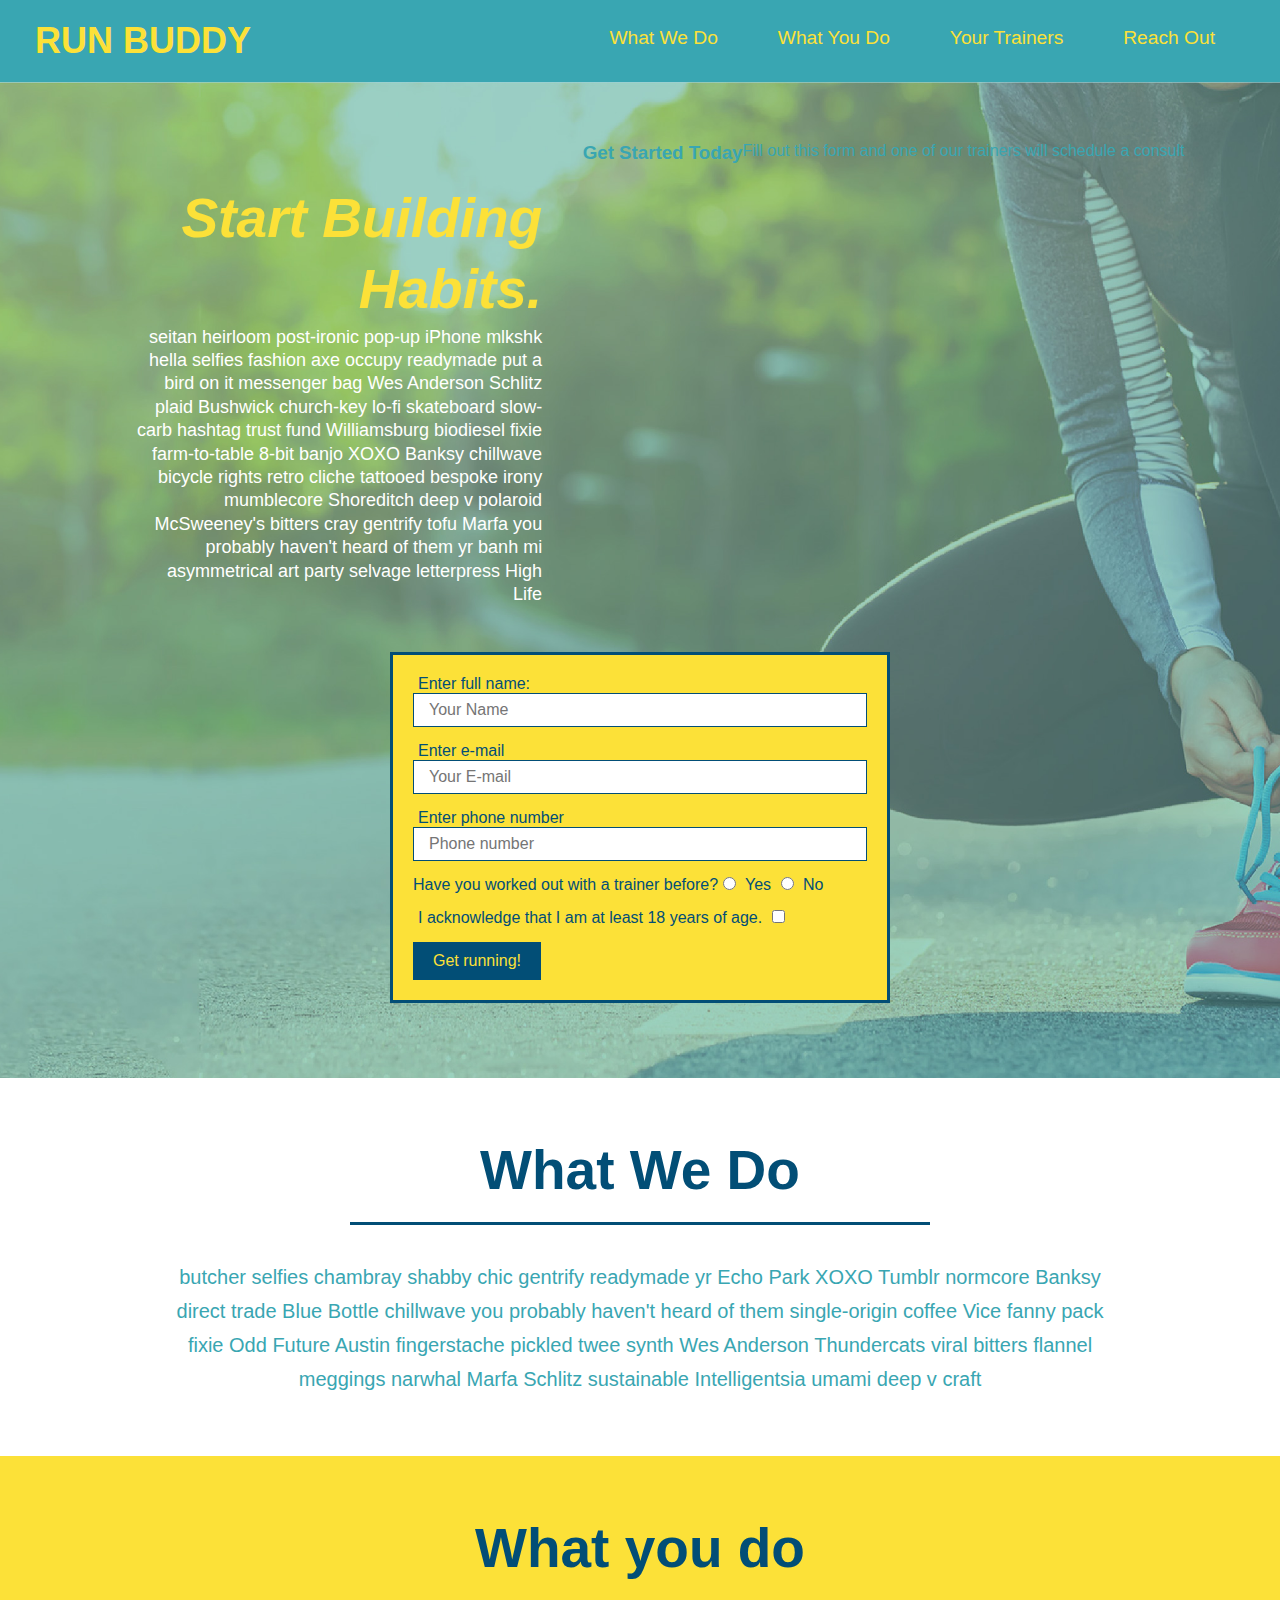
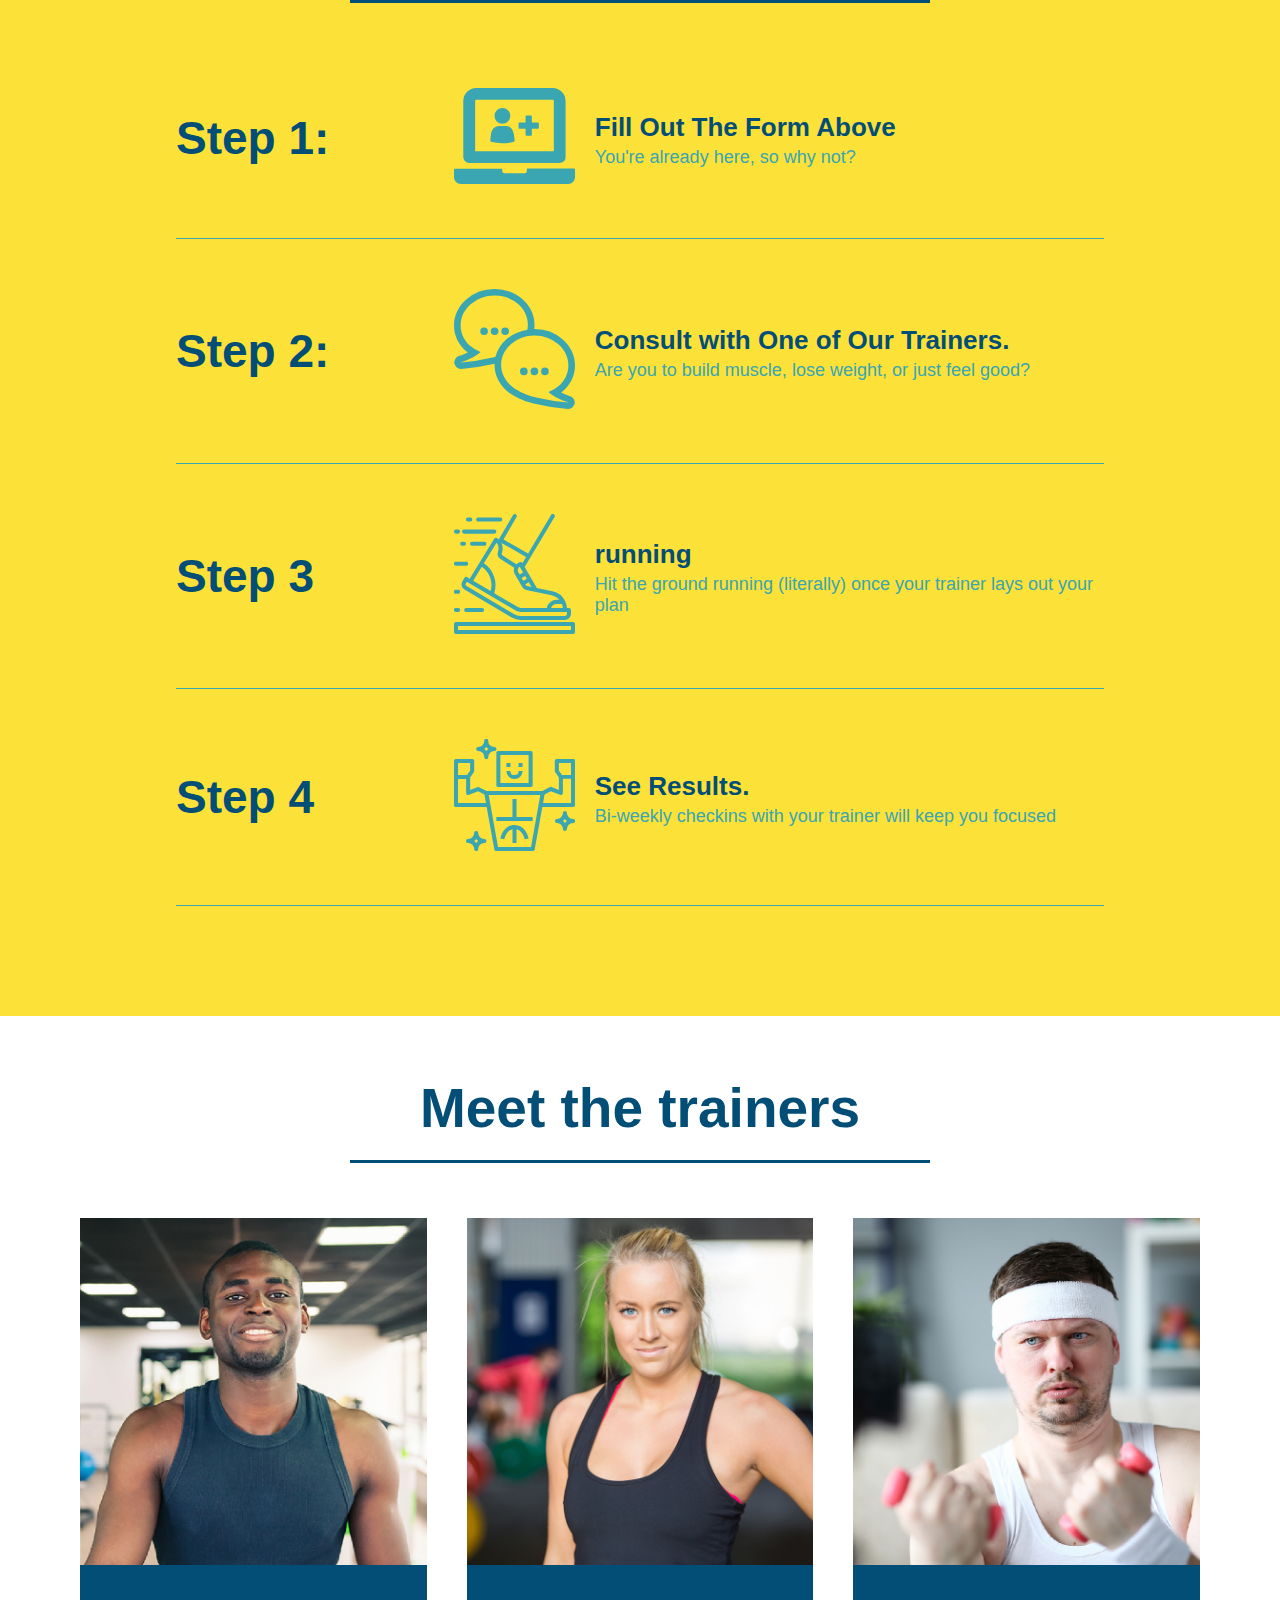
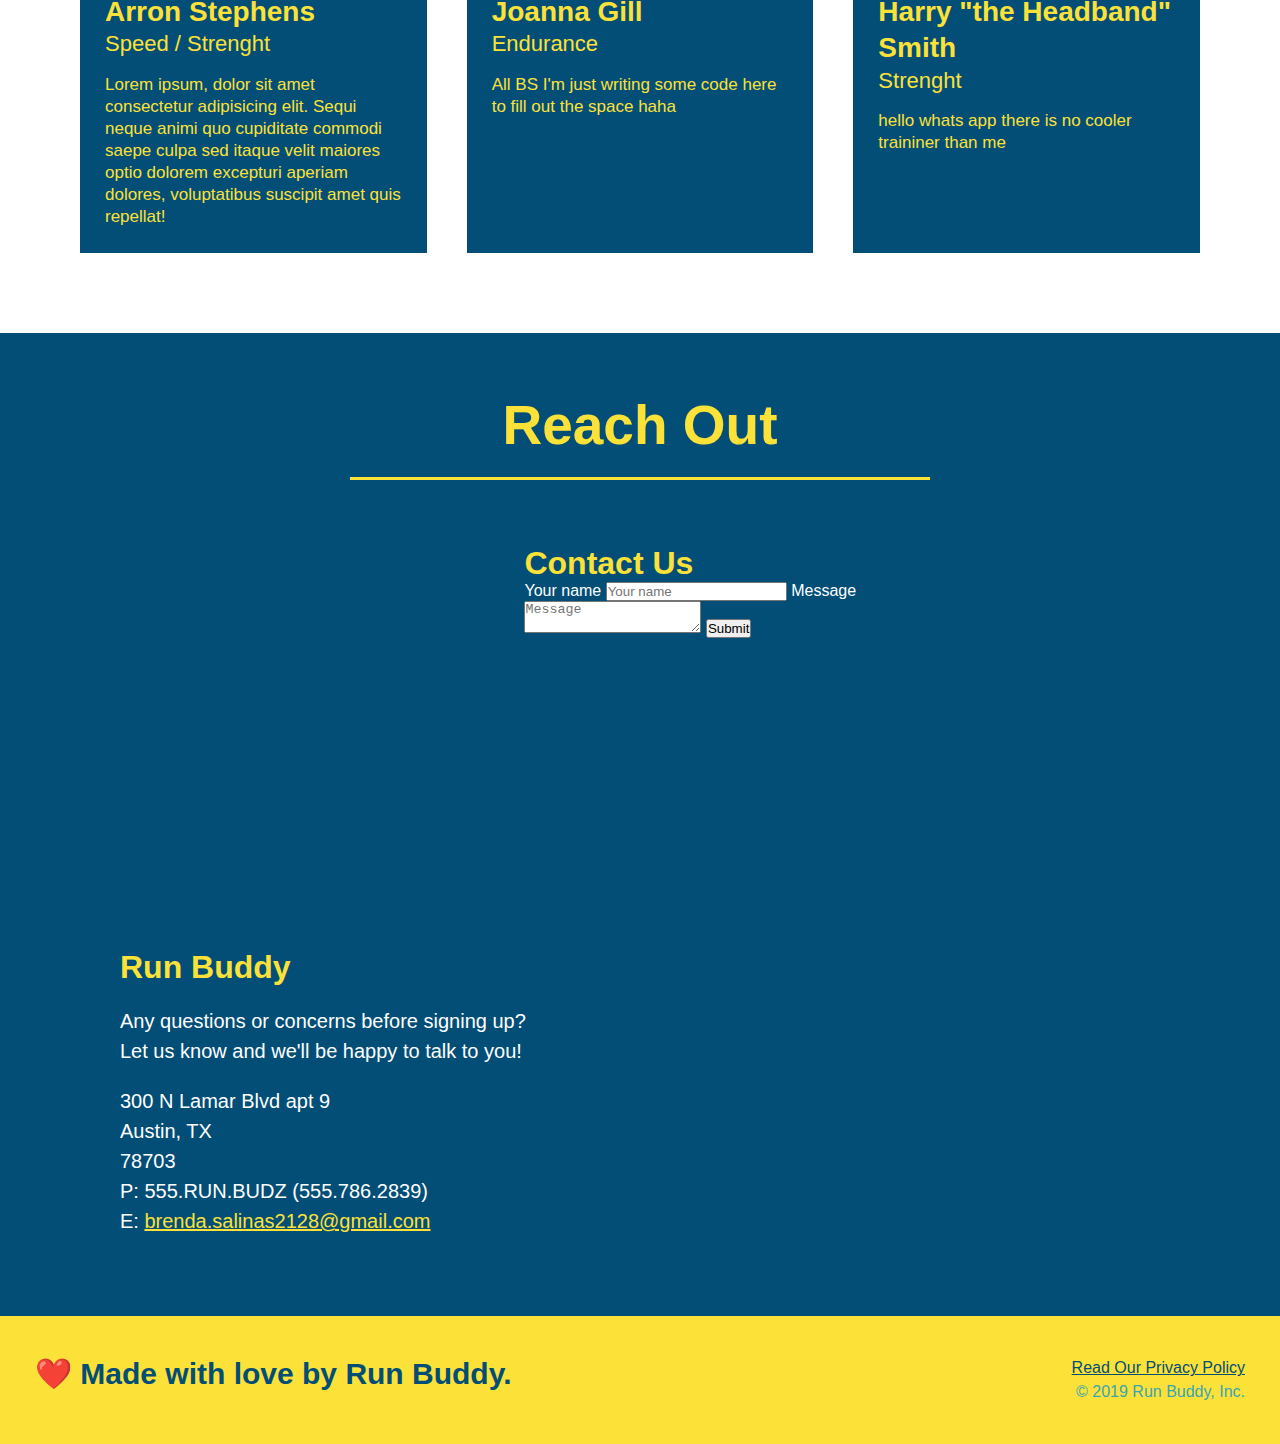
==== index.html @ 58a5522f "add flexbox to the trainers" ====
<!DOCTYPE html>
<html lang="en">

<head>
    <meta charset="UTF-8"/>
    <link rel="stylesheet" href="./assets/css/style.css" />
    <title>RUN BUDDY</title>
</head>
    
<body>
        <!-- navigation -->
    <header>
        <h1>
            <a href ="/">RUN BUDDY</a>
        </h1>
        <nav>
                <!--Unordered list element-->
            <ul>
                    <!--List item element-->
                <li>
                        <!--Anchor element-->
                    <a href="#what-we-do">What We Do</a>
                </li>
                <li>
                    <a href="#what-you-do">What You Do</a>
                </li>
                <li>
                    <a href="#your-trainers">Your Trainers</a>
                </li>
                <li>
                    <a href="#reach-out">Reach Out</a>
                </li>
            </ul>
        </nav>
    </header>

        <!-- hero/jumbotron -->
    <section class="hero">
        <div class = "hero-cta">
            <h2>Start Building Habits.</h2>
            <p>
                seitan heirloom post-ironic pop-up iPhone mlkshk hella selfies fashion axe occupy readymade put a bird on it messenger bag Wes Anderson Schlitz plaid Bushwick church-key lo-fi skateboard slow-carb hashtag trust fund Williamsburg biodiesel fixie farm-to-table 8-bit banjo XOXO Banksy chillwave bicycle rights retro cliche tattooed bespoke irony mumblecore Shoreditch deep v polaroid McSweeney's bitters cray gentrify tofu Marfa you probably haven't heard of them yr banh mi asymmetrical art party selvage letterpress High Life  
            </p>
        </div>
            <h3>Get Started Today</h3>
            <p>Fill out this form and one of our trainers will schedule a consult</p>
              <!-- Add form element-->
            <form>
                <div class="hero-form">
                <label for="Name">Enter full name:</label>
                <input type= "text" placeholder="Your Name" name="name" id="name" class="form-input" />
                <label for="email">Enter e-mail</label>
                <input type="email" placeholder="Your E-mail" name="e-mail" id="e-mail" class="form-input" />
                <label for="Phone">Enter phone number</label>
                <input type="tel" placeholder="Phone number " name="phone" id="phone" class="form-input" />
                <p>
                    Have you worked out with a trainer before?
                    <!--Adding a button or call to action-->
                    <input type="radio" name="trainer-confirm" id="trainer-yes" />
                    <label for="trainer-yes">Yes</label>
                    <input type="radio" name="trainer-confirm" id="trainer-no" />
                    <label for="trainer-no">No</label>
                </p>
                <p>
                <!--Adding a checkbox statement-->
                    <label for="Checkbox">
                        I acknowledge that I am at least 18 years of age. 
                    </label>
                    <input type="checkbox" name="age-confirm" id="checkbox" />
                </p>
                    <!--Adding a button to submit a form-->
                <button type="submit">
                    Get running!
                </button>
            </form>
        </div>
    </section>
            <!--End Hero-->


        <!-- "What we do" section-->
    <section id = "what-we-do" class="intro">
        <!--Wrap every h2 with a class of "section-title" in this div!-->
        <div class= "flex-row">
            <h2 class ="section-title primary-border">What We Do</h2>
        </div>  
        <div class="flex-row">
            <p>
                butcher selfies chambray shabby chic gentrify readymade yr Echo Park XOXO Tumblr normcore Banksy direct trade Blue Bottle chillwave you probably haven't heard of them single-origin coffee Vice fanny pack fixie Odd Future Austin fingerstache pickled twee synth Wes Anderson Thundercats viral bitters flannel meggings narwhal Marfa Schlitz sustainable Intelligentsia umami deep v craft
            </p>
        </div>  
    </section>

        <!--"What you do" section-->
    <section id="what-you-do" class="steps">
        <div class="flex-row">
            <h2 class = "section-title secondary-border">
                What you do 
            </h2>
        </div>
            <!--Insert an image element-->
        <div class="step">
            <h3> Step 1: </h3>
            <div class="step-info">
                <div class = "step-img">
                    <img src="./assets/images/01-04-svgs/step-1.svg" alt="" />
                </div>
                <div class="step-text">
                    <h4> Fill Out The Form Above</h4>
                    <p>You're already here, so why not?</p>
                </div>
            </div>
        </div>

        <div class="step">
            <h3> Step 2:</h3>
            <div class="step-info">
                <div class ="step-img">
                    <img src="assets/images/01-04-svgs/step-2.svg" alt="" />
                </div>
                <div class="step-text">
                    <h4>Consult with One of Our Trainers.</h4>
                    <p>Are you to build muscle, lose weight, or just feel good?</p>
                </div>
            </div>
        </div>

        <div class="step">
            <h3> Step 3 </h3>
            <div class ="step-info">
                <div class="step-img">
                    <img src="assets/images/01-04-svgs/step-3.svg" alt="" />
                </div>
                <div class="step-text">
                    <h4>running</h4>
                    <p>Hit the ground running (literally) once your trainer lays out your plan</p>
                </div>
            </div>
        </div>

        <div class="step">
            <h3> Step 4 </h3>
            <div class="step-info">
                <div class="step-img">
                    <img src="./assets/images/01-04-svgs/step-4.svg" alt=""/>
                </div>
                <div class="step-text">
                    <h4>See Results.</h4>
                    <p>Bi-weekly checkins with your trainer will keep you focused</p>
                </div>
            </div>    
        </div>
    </section>

        <!-- "meet the trainers" section-->
    <section id="your-trainers">
        <div class="flex-row">
            <h2 class="section-title primary-border"
            > Meet the trainers </h2>
        </div>
        <div class="trainers">
            <article class="trainer">
                <img src="./assets/images/01-05-trainers/trainer-1.jpg" alt="Arron Stephens in his workout clothes, ready to pump iron"/>
                <div class="trainer-bio">
                    <h3 class ="trainer-name">Arron Stephens</h3>
                    <h4 class = "trainer-role">Speed / Strenght</h4>
                    <p>
                        Lorem ipsum, dolor sit amet consectetur adipisicing elit. Sequi neque animi quo cupiditate commodi saepe culpa sed
        itaque velit maiores optio dolorem excepturi aperiam dolores, voluptatibus suscipit amet quis repellat!
                    </p>
                </div>
            </article>
            <!-- Add second trainer-->
            <article class="trainer">
                <img src="./assets/images/01-05-trainers/trainer-2.jpg" alt = "cool trainer"/>
                <div class="trainer-bio">
                    <h3 class="trainer-name">Joanna Gill</h3>
                    <h4 class="trainer-role">Endurance</h4>
                    <p>All BS I'm just writing some code here to fill out the space haha </p>
                </div>
            </article>

            <!--third trainer -->
            <article class="trainer">
                <img src="./assets/images/01-05-trainers/trainer-3.jpg" alt="another cool trainer"/>
                <div class="trainer-bio">
                    <h3 class = "trainer-name">Harry "the Headband" Smith</h3>
                    <h4 class= "trainer-role">Strenght</h4>
                    <p>hello whats app there is no cooler traininer than me </p>
                </div>
            </article>
        </div>
        
    </section>

        <!--"reach out" section-->
    <section id="reach-out" class="contact">
        <div class="flex-row">
            <h2 class = "section-title secondary-border">Reach Out</h2>
        </div>
        <div class="contact-info">
            <iframe src="https://www.google.com/maps/embed?pb=!1m18!1m12!1m3!1d3445.857223801899!2d-97.75803468518022!3d30.26964901485418!2m3!1f0!2f0!3f0!3m2!1i1024!2i768!4f13.1!3m3!1m2!1s0x8644b513d76b3991%3A0xb75e9aaf75c48387!2s300%20N%20Lamar%20Blvd%2C%20Austin%2C%20TX%2078703!5e0!3m2!1sen!2sus!4v1636224980130!5m2!1sen!2sus " 
            width="400" 
            height="400" 
            style="border:0;" 
            allowfullscreen="" 
            loading="lazy">
            </iframe>
            <div class ="contact-form">
                <h3>Contact Us</h3>
                <form>
                    <label for="contact-name">Your name</label>
                    <input type = "text" id="contact-name" placeholder="Your name" />

                    <label for="contact-message">Message</label>
                    <textarea id="contact-message" placeholder="Message"></textarea>

                    <button type="submit">Submit</button>
                </form>
            </div>
            <div>
                <h3>Run Buddy</h3>
                <p> Any questions or concerns before signing up?
                    <br/>
                    Let us know and we'll be happy to talk to you!
                </p>
                <address>
                    300 N Lamar Blvd apt 9 <br/>
                    Austin, TX <br/>
                    78703 <br/>
                    P: 555.RUN.BUDZ (555.786.2839)<br/>
                    E: <a href = "brenda.salinas2128@gmail.com">brenda.salinas2128@gmail.com</a>
                </address>
            </div>
        </div>
    </section>

        <!--footer-->
    <footer>
        <h2>❤️ Made with love by Run Buddy. </h2>
        <div>
            <a href="#">Read Our Privacy Policy</a><br />
            &copy; 2019 Run Buddy, Inc.
        </div>
    </footer>

</body>
</html>
---- assets/css/style.css ----
* {
    margin: 0;
    padding: 0;
    box-sizing: border-box;
}
body {
    /* more on this crazy alphanumerical value in a minute*/
    color: #39a6b2;
    font-family: Helvetica, Arial, sans-serif;
}

/*apply styles to <header>  */

header {
    padding: 20px 35px;
    background-color: #39a6b2;
    display: flex;
    justify-content: space-between;
    flex-wrap: wrap;
} 

/* we are going to modify headers <h1> and <a> */

header h1 {
    font-weight: bold;
    font-size: 36px;
    color: #fce138;
    margin: 0;
}

header a {
    text-decoration: none;
    color:#fce138;
}

/* styling the nav elements */
header nav {
    margin: 7px 0;
}

header nav ul {
    display: flex;
    flex-wrap: wrap;
    justify-content: space-between;
    align-items: center;
    list-style: none;
}

header nav ul li a {
    margin: 0 30px;
    font-weight: lighter;
    font-size: 1.5vw;
}
/* style the footer */
footer {
    background: #fce138;
    width: 100%;
    padding: 40px 35px;
    display: flex;
    justify-content: space-between;
    flex-wrap: wrap;
}

footer h2 {
    color: #024e76;
    font-size: 30px;
    margin: 0;
}

footer div {
    line-height: 1.5;
    text-align: right;
}

footer a{
    color: #024e76;
}

section{
    padding: 60px;
}

/* Hero Style Start */

.hero{
    background-image: url("../images/hero-bg.jpg");
    background-size: cover;
    background-position: center;
    display: flex;
    justify-content: center;
    flex-wrap: wrap;

}
.hero-form {
    background-color: #fce138;
    padding: 20px;
    color: #024e76;
    width: 40%;
    margin: 3.5%;
}

.hero-form{
    border-style: solid;
    border-width: 3px;
    border-color:#024e76;
}

.hero-form {
    border: 3px solid #024e76;
    background-color: #fce138;
    padding: 20px;
    width: 500px;
    color:#024e76;
}

.hero-form {
    margin: 5px 0 15px 0;
}

.hero-form h3 {
    font-size: 24px;
    margin: 0;
}

.hero-form p{
    margin: 5px 0 15px 0;
}

.form-input {
    border: 1px solid #024e76;
    display: block;
    padding: 7px 15px;
    font-size: 16px;
    color: #024e76;
    width: 100%;
    margin-bottom: 15px;

}

.hero-form label{
    margin: 0 5px;
}

.hero-form button {
    color: #fce138;
    background-color: #024e76;
    border: none;
    padding: 10px 20px;
    font-size: 16px;
}
/* Hero Style End */

/*Next section to work with*/



.intro h2 {
    /* Add this alongside your other declarations */ 
    display: inline-block;

}

.intro p {
    line-height: 1.7;
    color: #39a6b2;
    width: 80%;
    font-size: 20px;
}

.intro p {
    /* we need to fix the paragraph not being centered  NOTE: only works on horizontal centering */
    margin: 0 auto;
    text-align: center;
}


.steps {
    background: #fce138;
}

.section-title{
    font-size: 55px;
    color: #024e76;
    margin-bottom: 35px;
    border-bottom: 3px solid;
    border-color: #39a6b2;
}

.primary-border {
    border-color: #fce138;
}

.secondary-border {
    border-color: #39a6b2;
}



.step h3 {
    color: #024e76;
    font-size: 46px;
    flex: 1 30%;
}

.step-info {
    flex: 2 70%;
    display: flex;
    flex-wrap: wrap;
    align-items: center;
}
.step-text p{
    color: #39a6b2;
    font-size: 18px;
}

.step-text h4 {
    font-size: 26px;
    line-height: 1.5;
    color: #024e76;
}

.step-img {
    flex: 1 12%;
    margin-right: 20px;
}

.step-text {
    flex: 12;
}

.step-img img {
    max-width: 100%;
}

/* we are going to flex */

.step {
    margin: 50px auto;
    padding-bottom: 50px;
    width: 80%;
    border-bottom: 1px solid #39a6b2;
    display:flex;
    flex-wrap: wrap;
    align-items: center;
    justify-content: space-between;
}


/*We are now going to work with trainers section */

.trainer {
    margin: 20px;
    background: #024e76;
    color: #fce138;
    flex: 1;
}

.trainer img {
    width: 100%;

}

.trainer-bio {
    padding: 25px;
    line-height: 1.3;
}

.text-left {
    text-align: left;
}

.text-right {
    text-align: right;
}

.trainer-bio h3{
    font-size: 28px;
}

.trainer-bio h4 {
    font-weight: lighter;
    font-size: 22px;
    margin-bottom: 15px;
}

.trainer-bio p {
    font-size: 17px;
}

.trainers {
    width: 100%;
    margin: 0 auto;
    display: flex;
    flex-wrap: wrap;
    justify-content: space-around;
}
.section-title {
    font-size: 55px;
    border-bottom: 3px solid;
    color:#024e76;
    padding-bottom:20px;
    text-align: center;
    margin: 0 auto 35px auto;
    width: 50%;

}

/* Reach out line starts */

.contact {
    background: #024e76;
}

.contact h2 {
    color:#fce138;

}

.contact-info iframe {
    width:400px;
    height: 400px;

}

.contact-info div {
    width: 410px;
    display:inline-block;
    vertical-align: top;
    text-align:left;
    margin: 30px 0 0 60px;
    color: white;
}

.contact-info h3 {
    color: #fce138;
    font-size: 32px;
}

.contact-info p, .contact-info address {
    margin: 20px 0;
    line-height: 1.5;
    font-size: 20px;
    font-style: normal;

}

.contact-info a {
    color: #fce138;
}

/*Reach out lines end */

/*styling flex */

.hero-cta {
    width: 35%;
    text-align: right;
    margin: 3.5%;
    color: #fff;
    font-size: 18px;
    line-height: 1.3;
}

.hero-cta h2 {
    font-style: italic;
    font-size: 55px;
    color:#fce138;
}

.flex-row{
    display: flex;
}
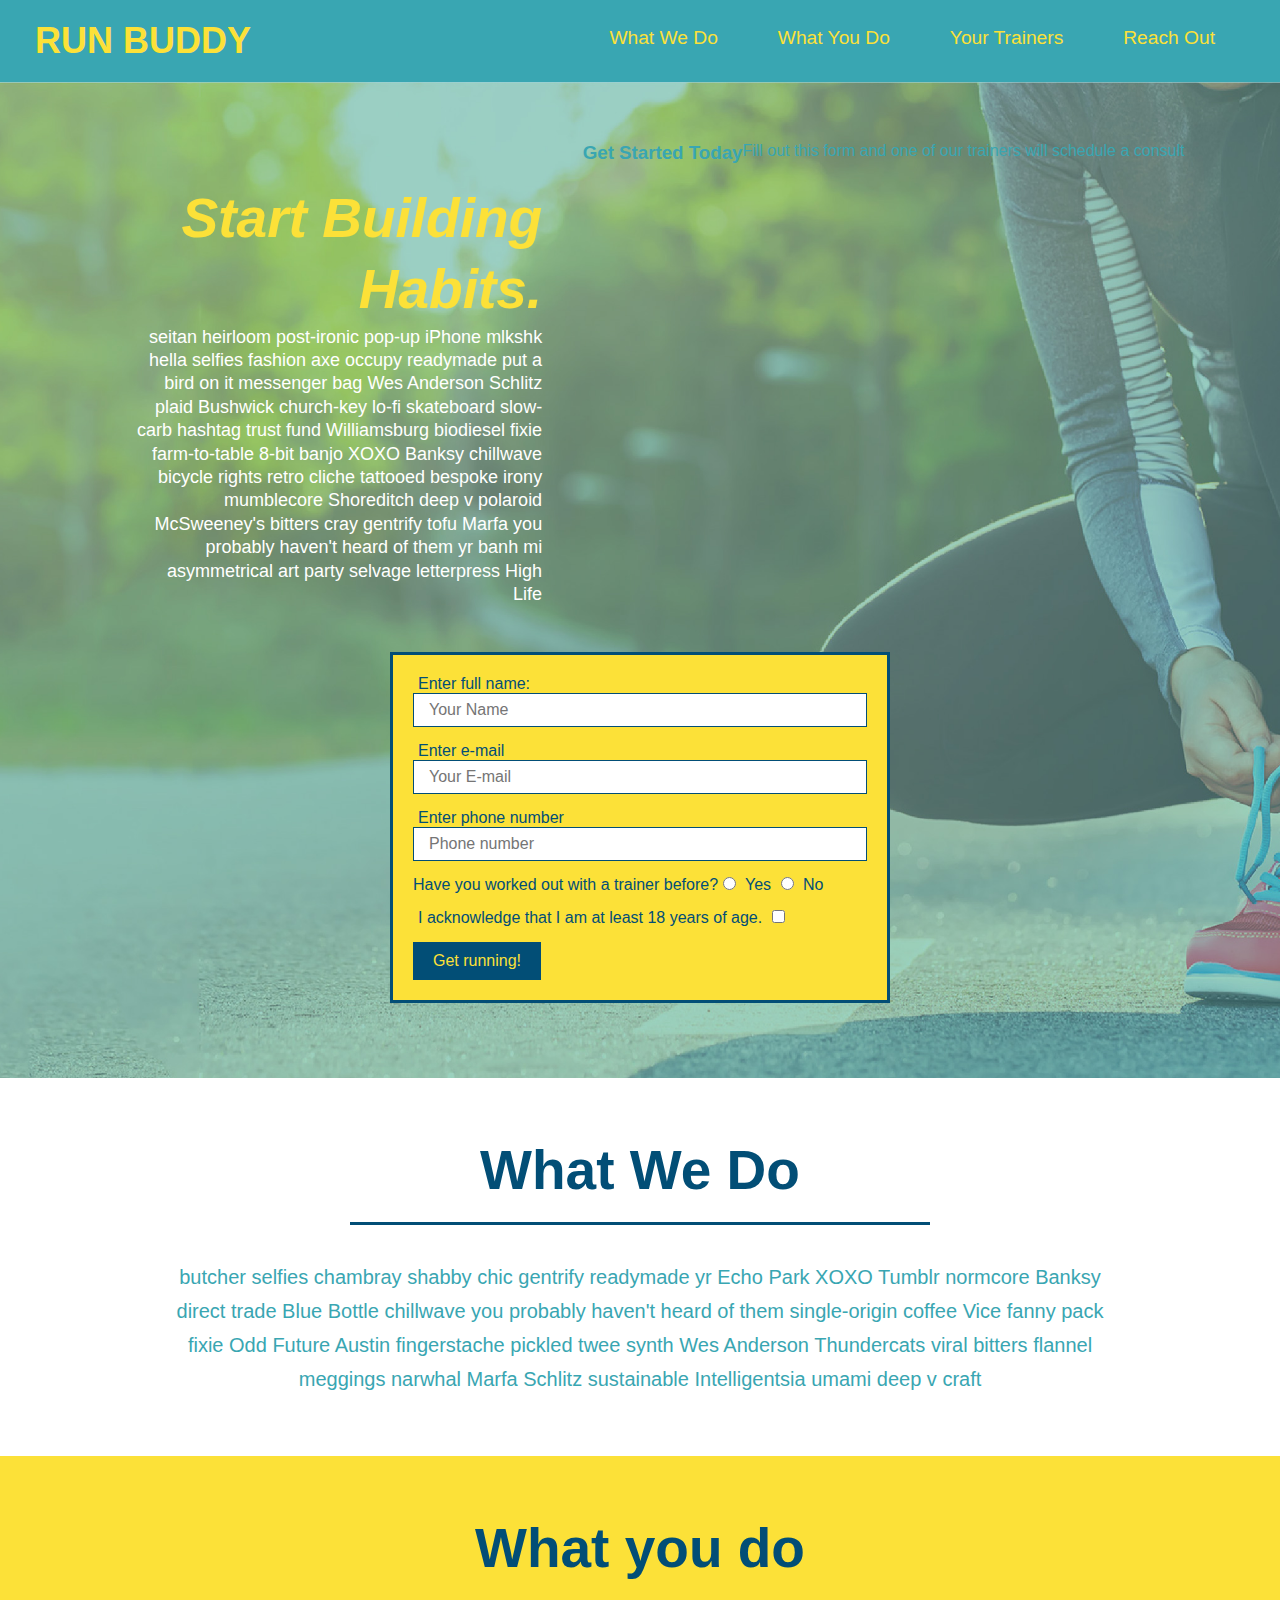
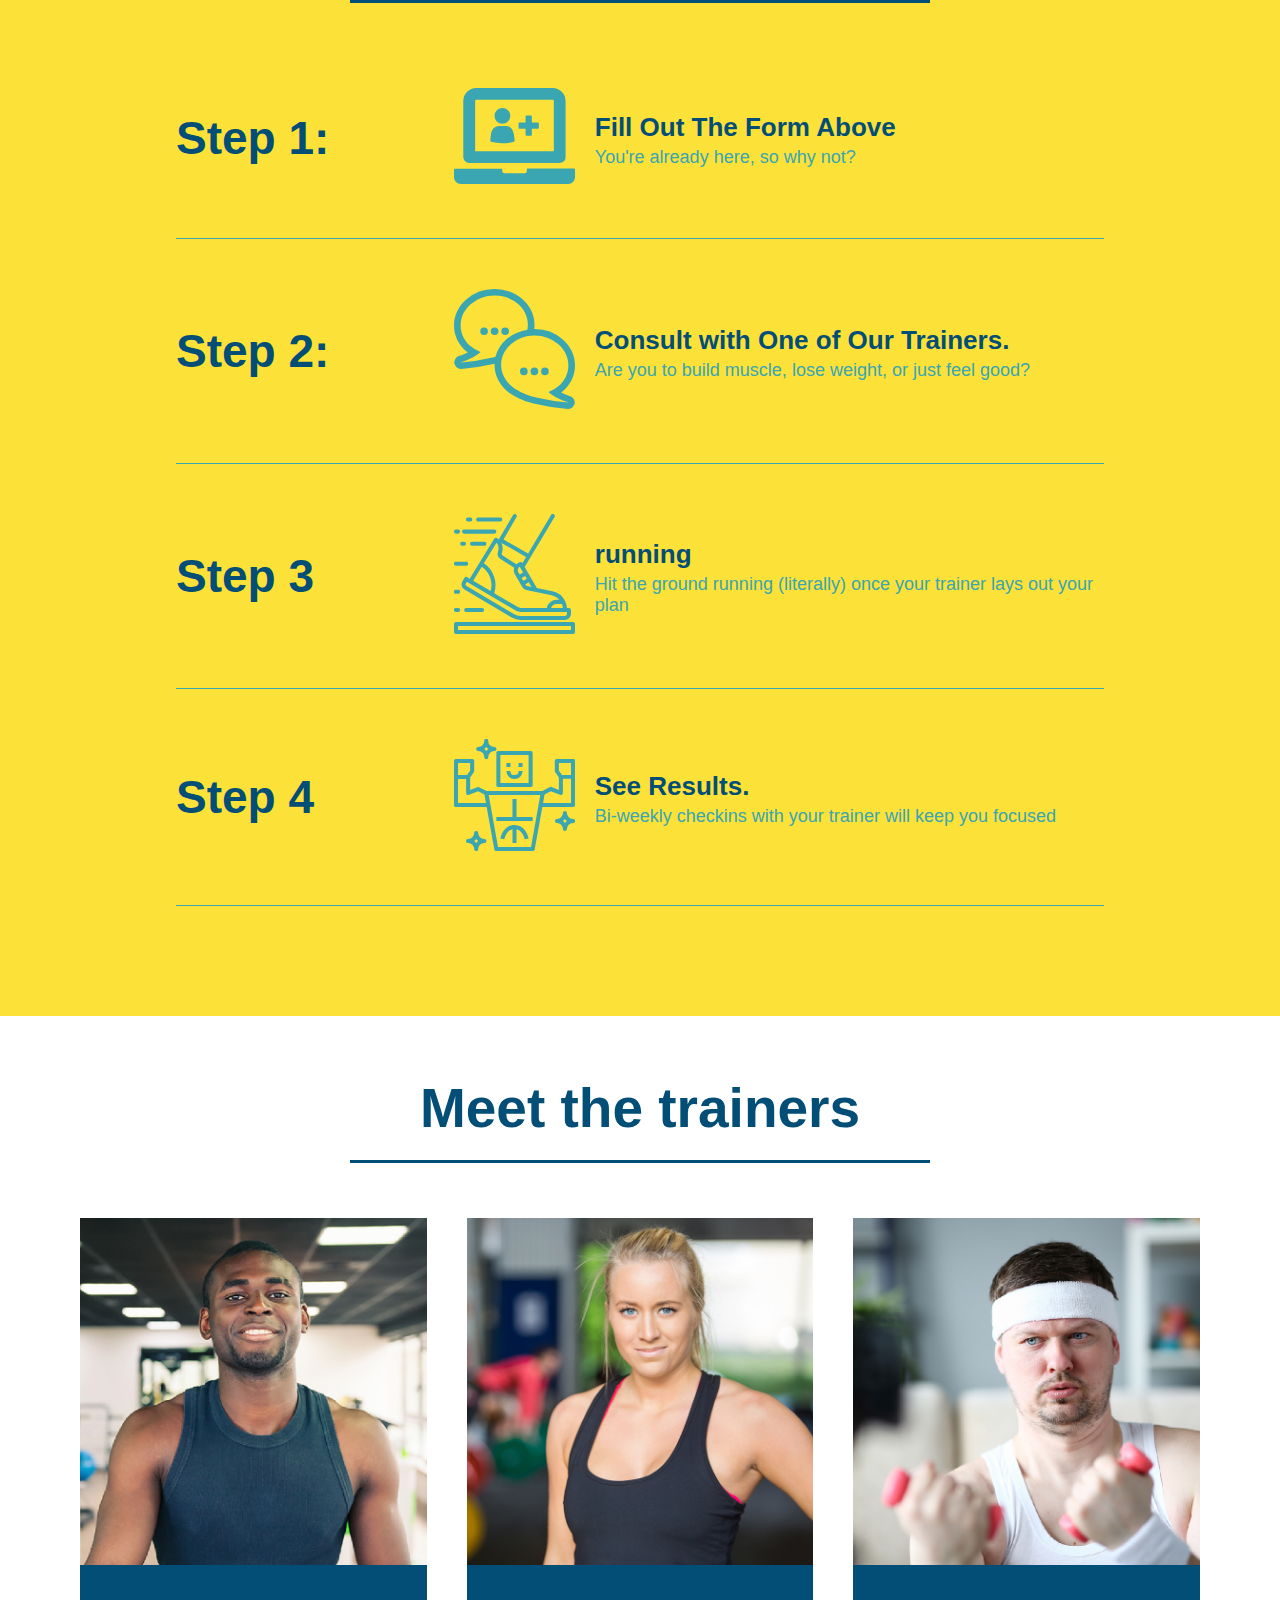
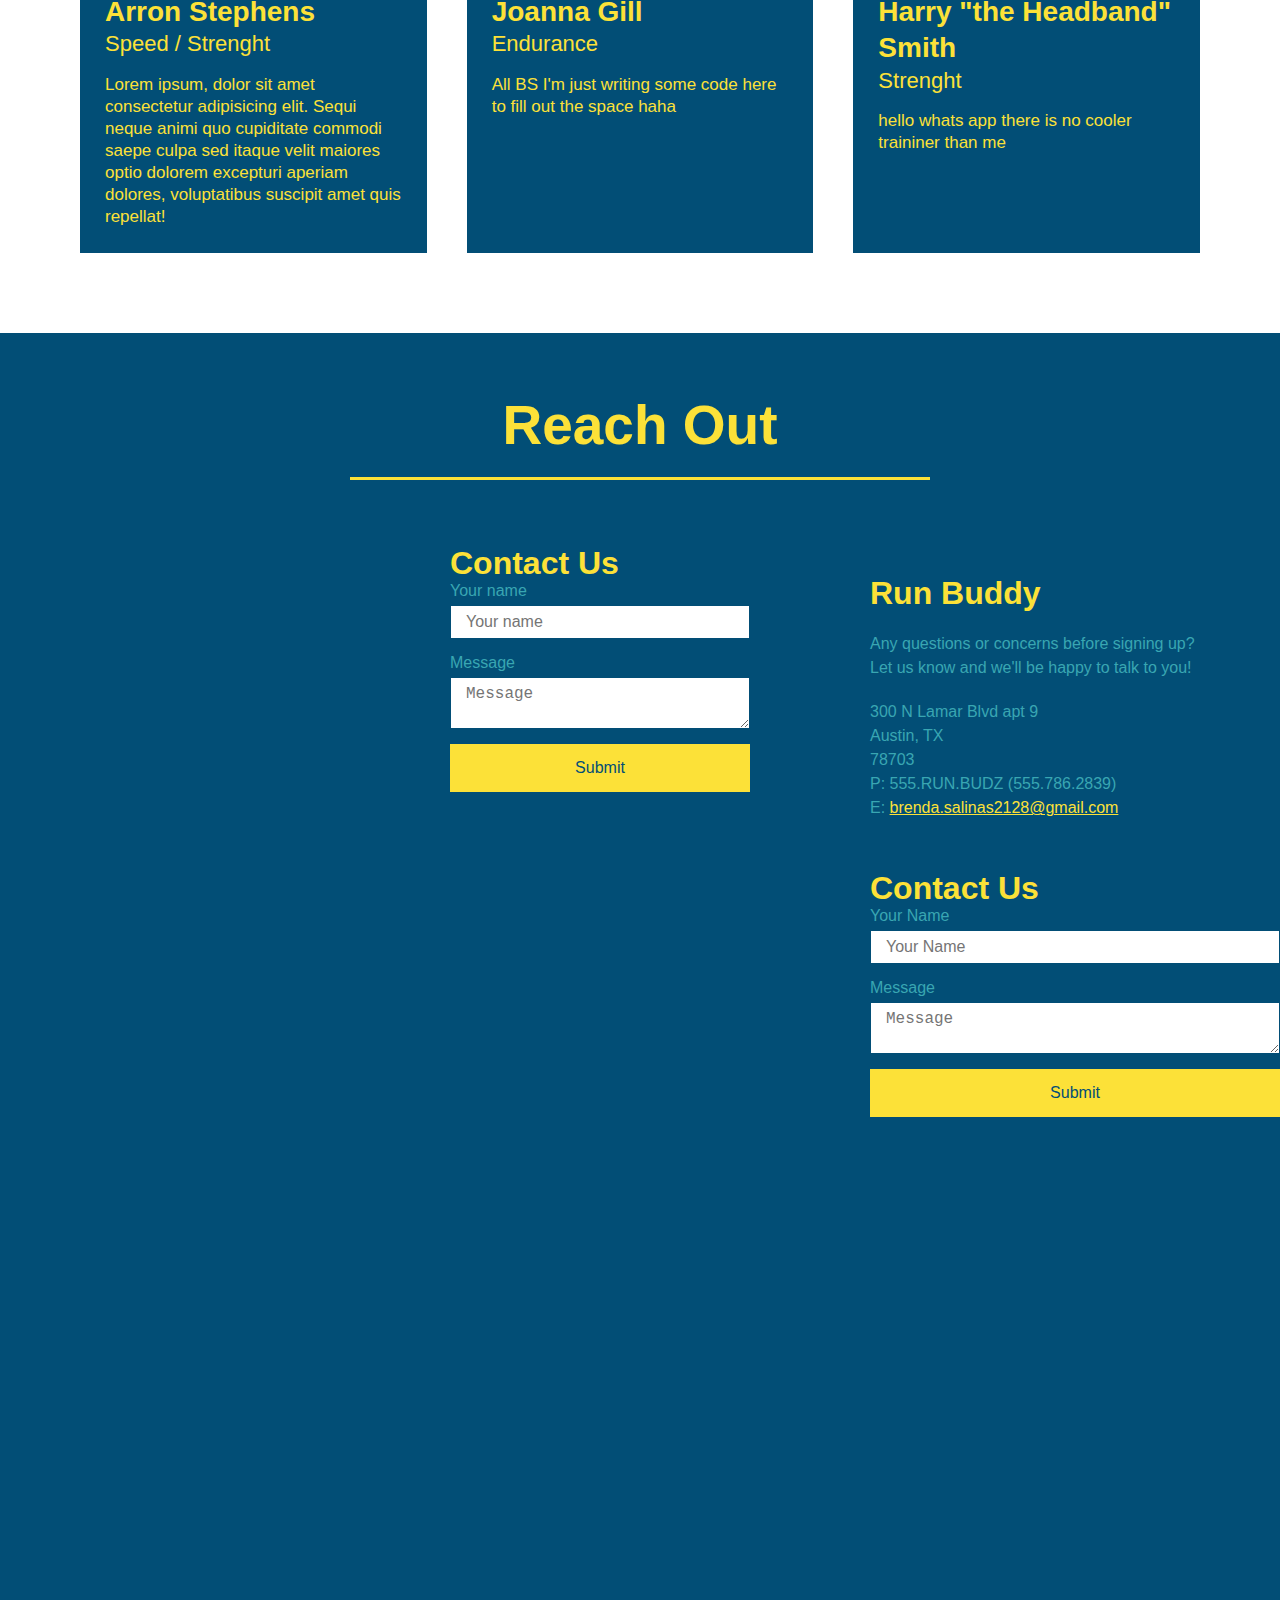
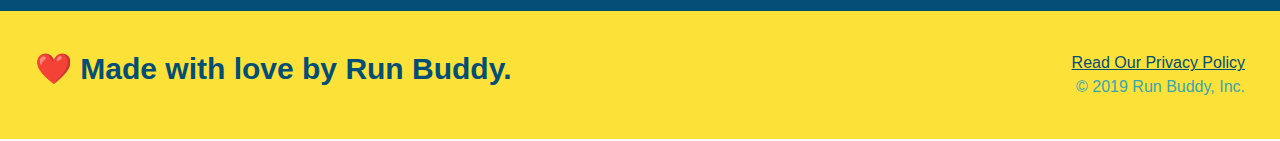
==== commit 22d08abd: "last step" ====
--- a/index.html
+++ b/index.html
@@ -218,19 +218,37 @@
                     <button type="submit">Submit</button>
                 </form>
             </div>
-            <div>
-                <h3>Run Buddy</h3>
-                <p> Any questions or concerns before signing up?
-                    <br/>
-                    Let us know and we'll be happy to talk to you!
-                </p>
-                <address>
-                    300 N Lamar Blvd apt 9 <br/>
-                    Austin, TX <br/>
-                    78703 <br/>
-                    P: 555.RUN.BUDZ (555.786.2839)<br/>
-                    E: <a href = "brenda.salinas2128@gmail.com">brenda.salinas2128@gmail.com</a>
-                </address>
+            <div class = "contact-info">
+                <div>
+                    <h3>Run Buddy</h3>
+                    <p> Any questions or concerns before signing up?
+                        <br/>
+                        Let us know and we'll be happy to talk to you!
+                    </p>
+                    <address>
+                        300 N Lamar Blvd apt 9 <br/>
+                        Austin, TX <br/>
+                        78703 <br/>
+                        P: 555.RUN.BUDZ (555.786.2839)<br/>
+                        E: <a href = "brenda.salinas2128@gmail.com">brenda.salinas2128@gmail.com</a>
+                    </address>
+                </div>
+                <div class = "contact-form">
+                    <h3>Contact Us</h3>
+                    <form>
+                        <label for="contact-name">Your Name</label>
+                        <input type="text" id="contact-name" placeholder="Your Name"/>
+
+                        <label for="contact-message">Message</label>
+                        <textarea id="contact-message" placeholder="Message"></textarea>
+
+                        <button type="submit">Submit</button>
+
+                    </form>
+                </div>
+
+                <iframe src="https://www.google.com/maps/embed?pb=!1m14!1m12!1m3!1d12182.30520634488!2d-74.0652613!3d40.2407219!2m3!1f0!2f0!3f0!3m2!1i1024!2i768!4f13.1!5e0!3m2!1sen!2sus!4v1561060983193!5m2!1sen!2sus"
+                frameborder="0" style="border:0" allowfullscreen></iframe>
             </div>
         </div>
     </section>
--- a/assets/css/style.css
+++ b/assets/css/style.css
@@ -317,9 +317,19 @@
 }
 
 .contact-info iframe {
-    width:400px;
     height: 400px;
 
+}
+
+.contact-info {
+    display: flex;
+    justify-content: space-between;
+    flex-wrap: wrap;
+}
+
+.contact-info > * {
+    flex: 1;
+    margin: 15px;
 }
 
 .contact-info div {
@@ -328,7 +338,6 @@
     vertical-align: top;
     text-align:left;
     margin: 30px 0 0 60px;
-    color: white;
 }
 
 .contact-info h3 {
@@ -339,9 +348,36 @@
 .contact-info p, .contact-info address {
     margin: 20px 0;
     line-height: 1.5;
-    font-size: 20px;
+    font-size: 16px;
     font-style: normal;
 
+}
+
+.contact-form input, .contact-form textarea {
+    border: 1px solid #024e76;
+    display: block;
+    padding: 7px 15px;
+    font-size: 16px;
+    color: #024e76;
+    width: 100%;
+    margin-bottom: 15px;
+    margin-top: 5px;
+}
+
+.contact-form button {
+    width: 100%;
+
+    border: none;
+
+    background: #fce138;
+
+    color: #024e76;
+
+    text-align: center;
+
+    padding: 15px 0;
+
+    font-size: 16px;
 }
 
 .contact-info a {
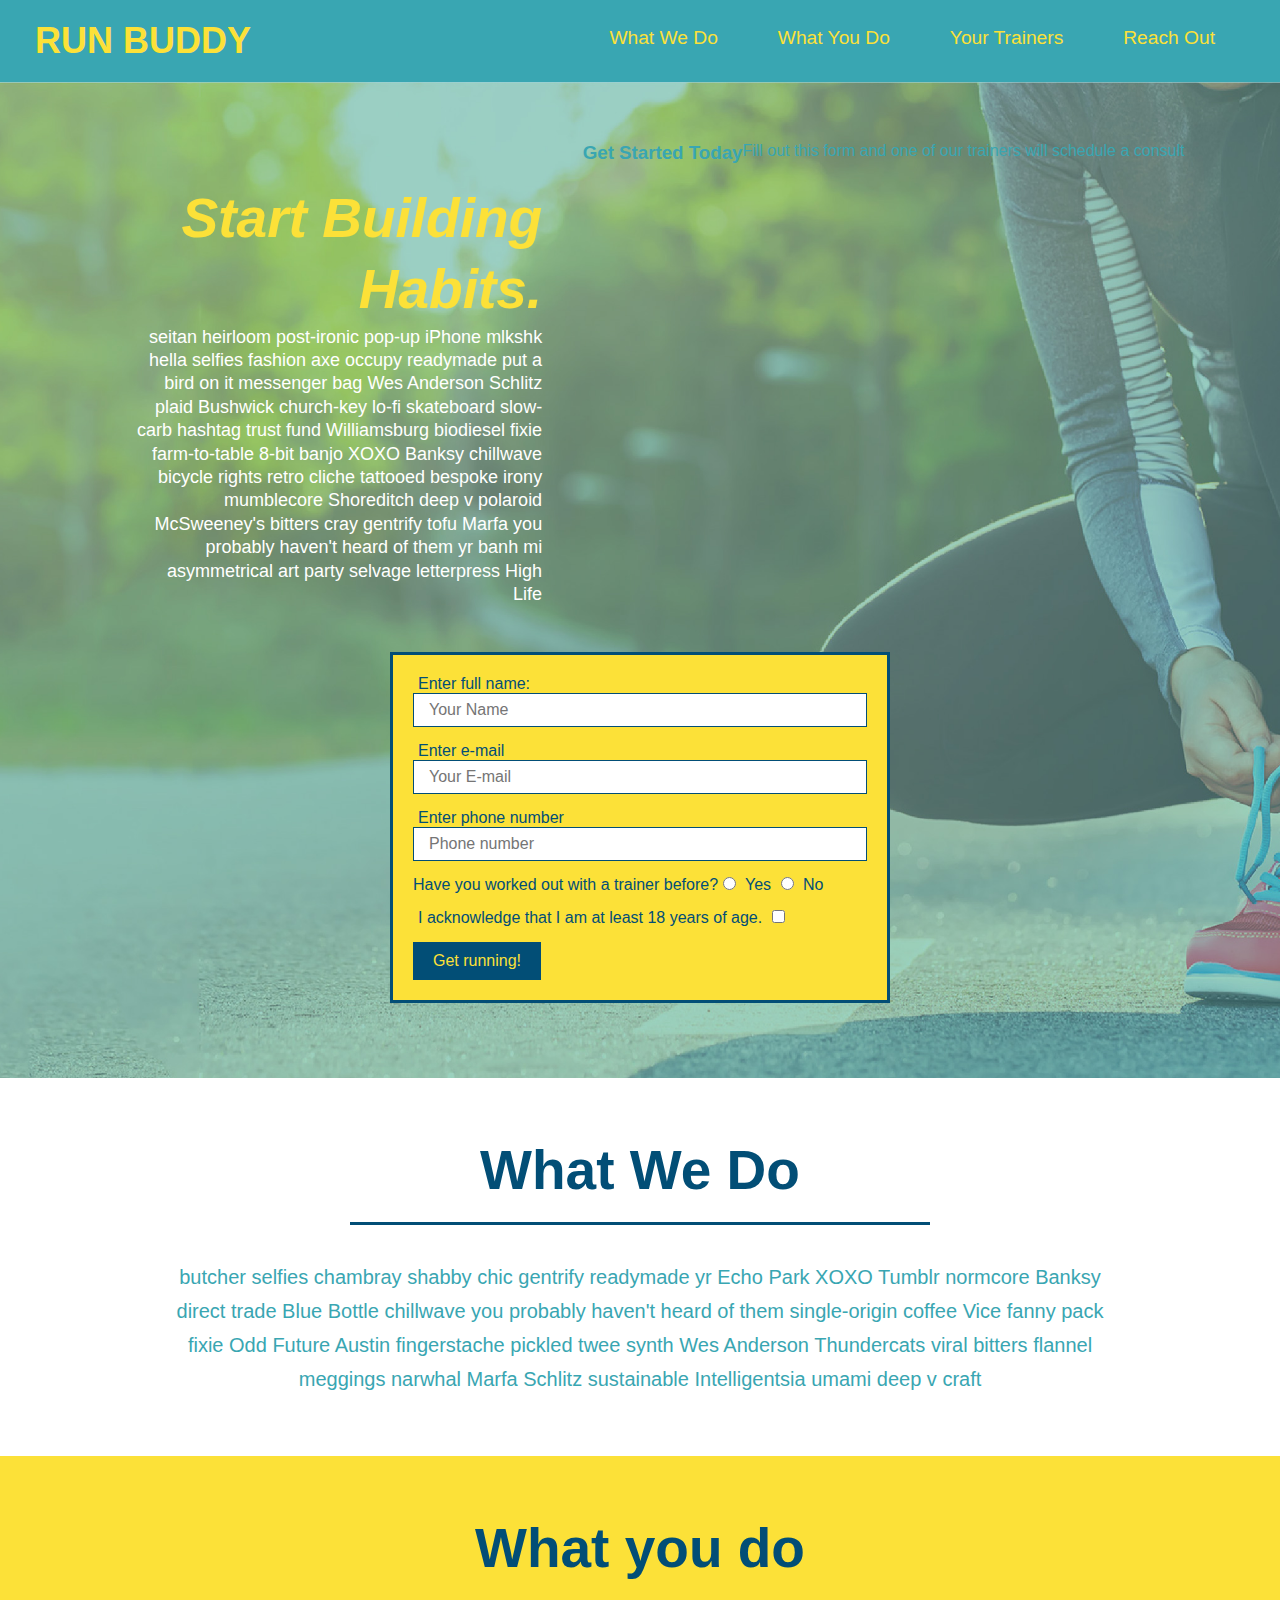
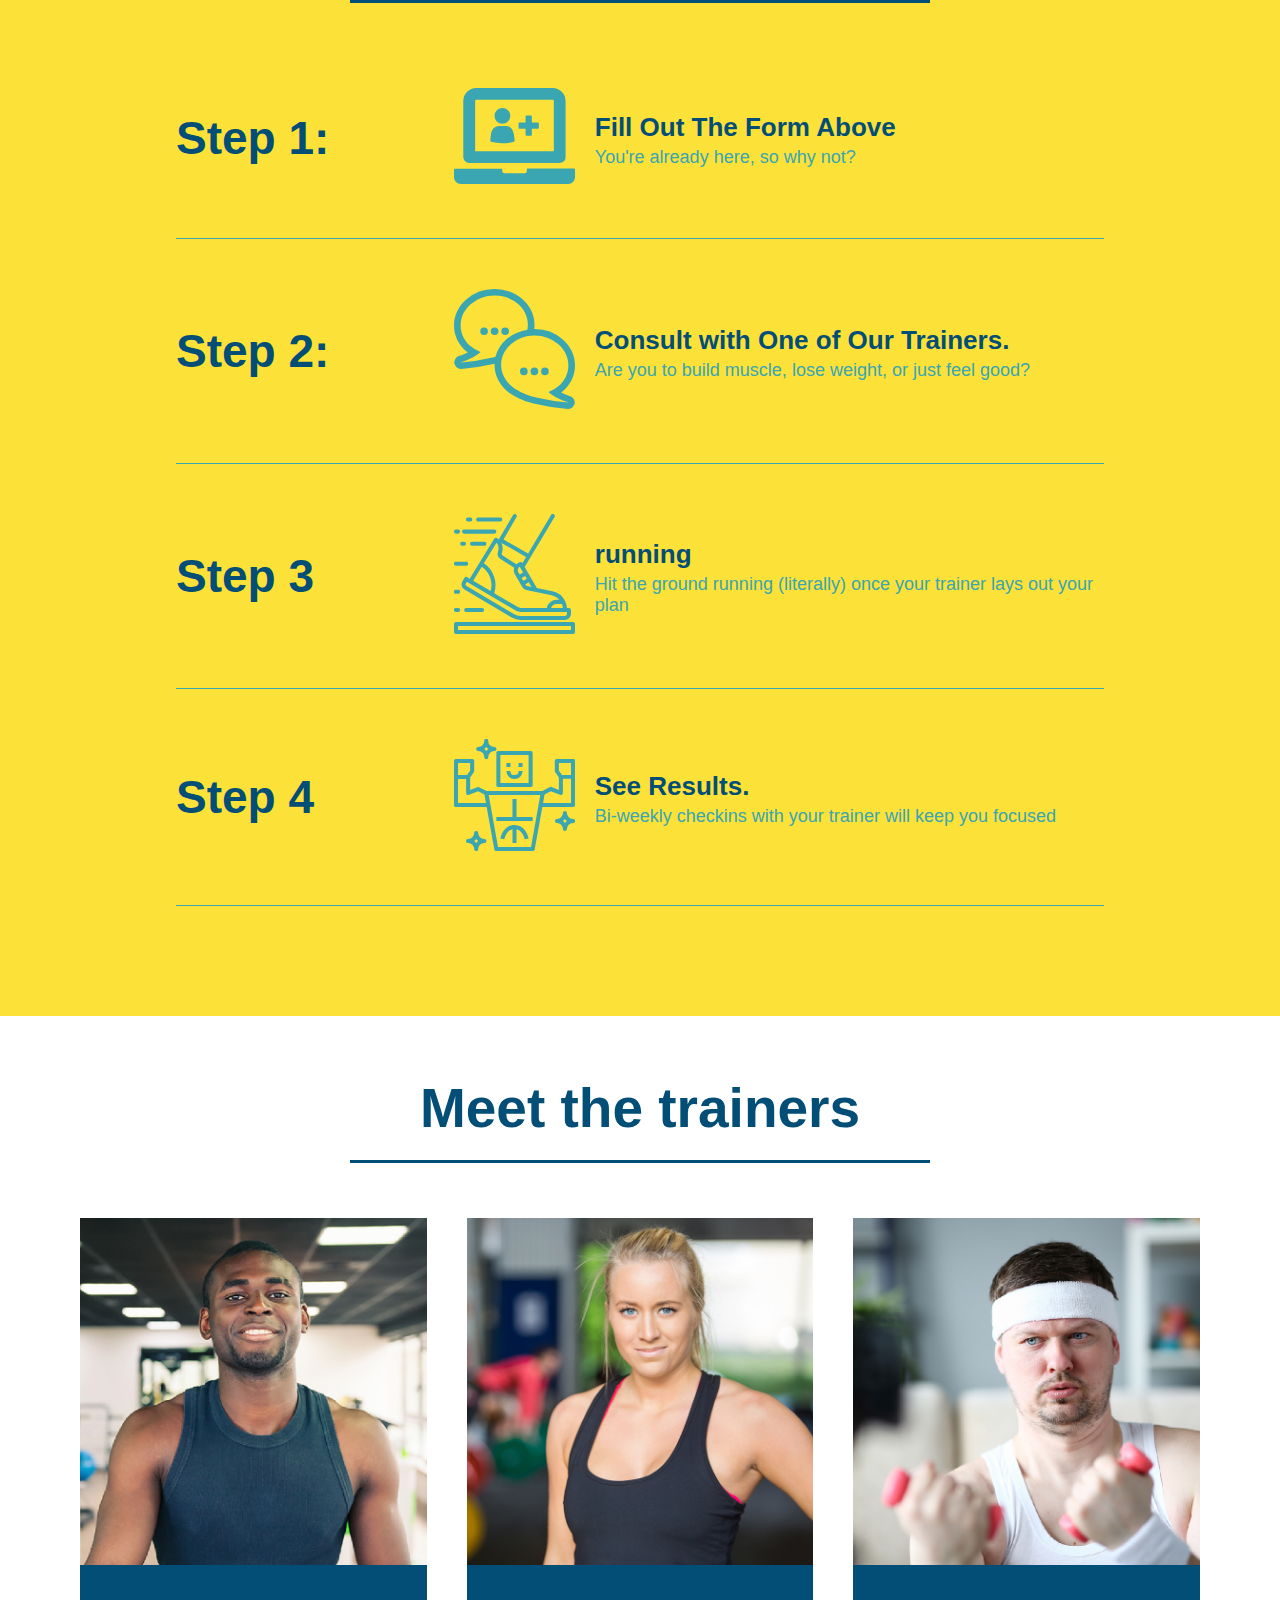
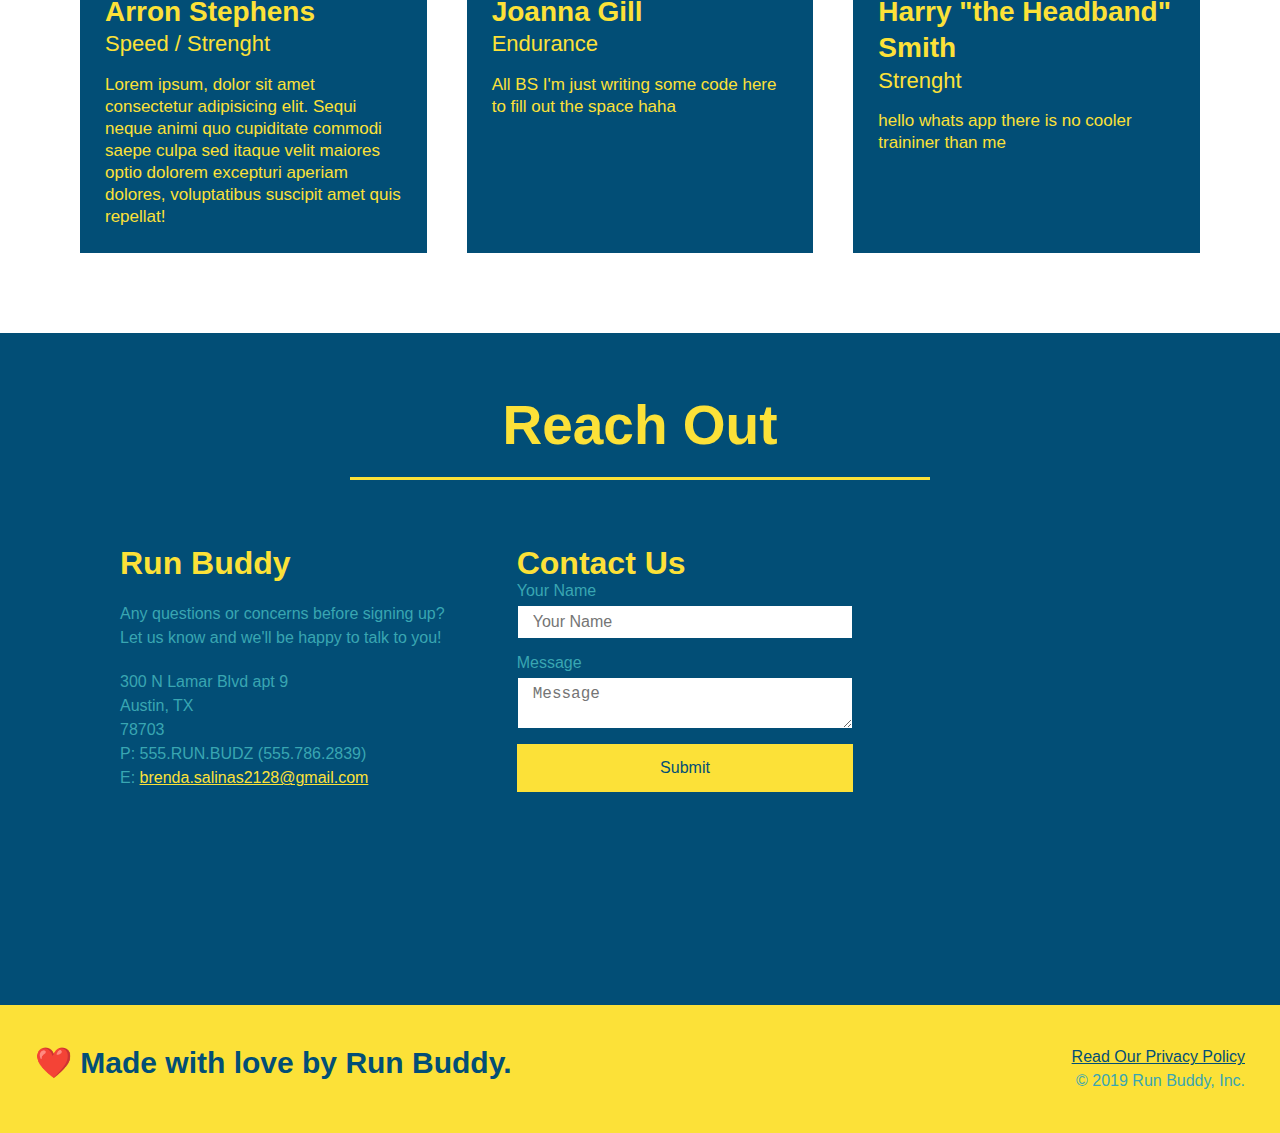
==== commit 4c5c155d: "last step" ====
--- a/index.html
+++ b/index.html
@@ -198,25 +198,6 @@
         <div class="flex-row">
             <h2 class = "section-title secondary-border">Reach Out</h2>
         </div>
-        <div class="contact-info">
-            <iframe src="https://www.google.com/maps/embed?pb=!1m18!1m12!1m3!1d3445.857223801899!2d-97.75803468518022!3d30.26964901485418!2m3!1f0!2f0!3f0!3m2!1i1024!2i768!4f13.1!3m3!1m2!1s0x8644b513d76b3991%3A0xb75e9aaf75c48387!2s300%20N%20Lamar%20Blvd%2C%20Austin%2C%20TX%2078703!5e0!3m2!1sen!2sus!4v1636224980130!5m2!1sen!2sus " 
-            width="400" 
-            height="400" 
-            style="border:0;" 
-            allowfullscreen="" 
-            loading="lazy">
-            </iframe>
-            <div class ="contact-form">
-                <h3>Contact Us</h3>
-                <form>
-                    <label for="contact-name">Your name</label>
-                    <input type = "text" id="contact-name" placeholder="Your name" />
-
-                    <label for="contact-message">Message</label>
-                    <textarea id="contact-message" placeholder="Message"></textarea>
-
-                    <button type="submit">Submit</button>
-                </form>
             </div>
             <div class = "contact-info">
                 <div>
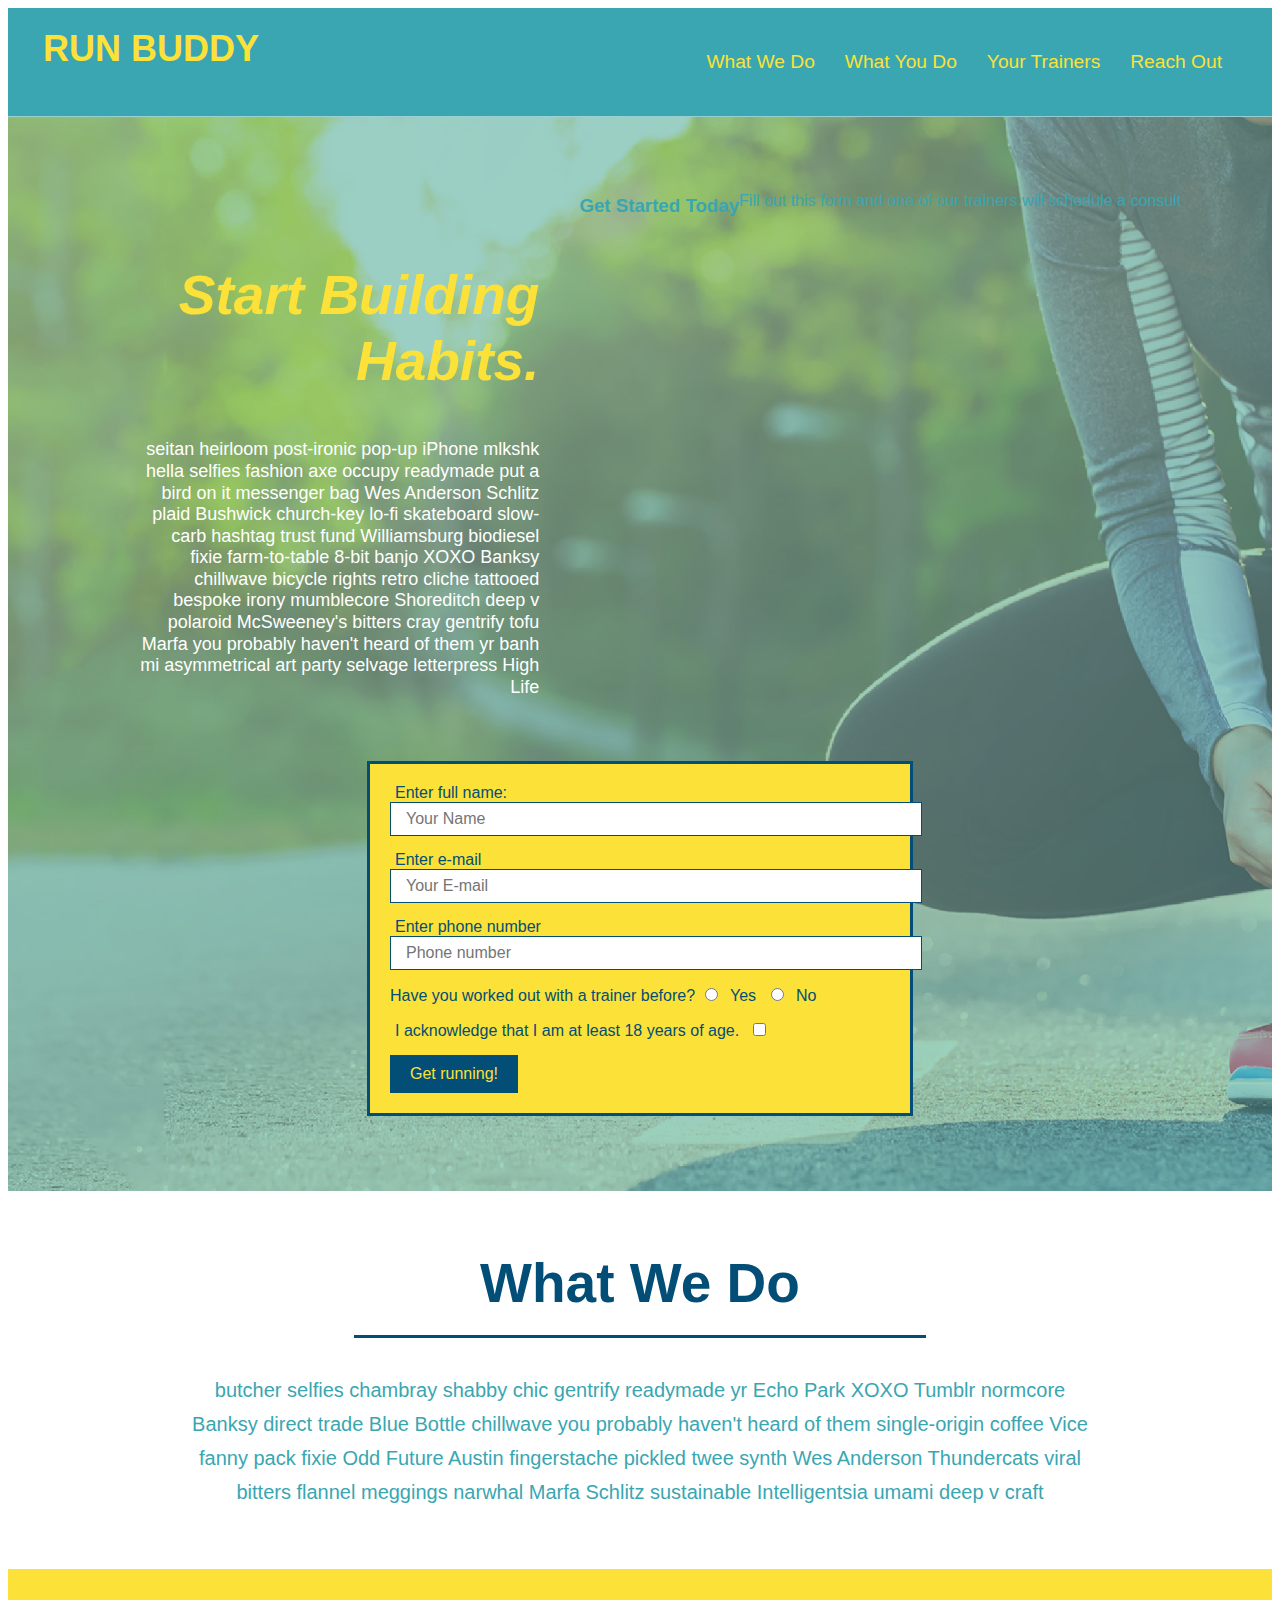
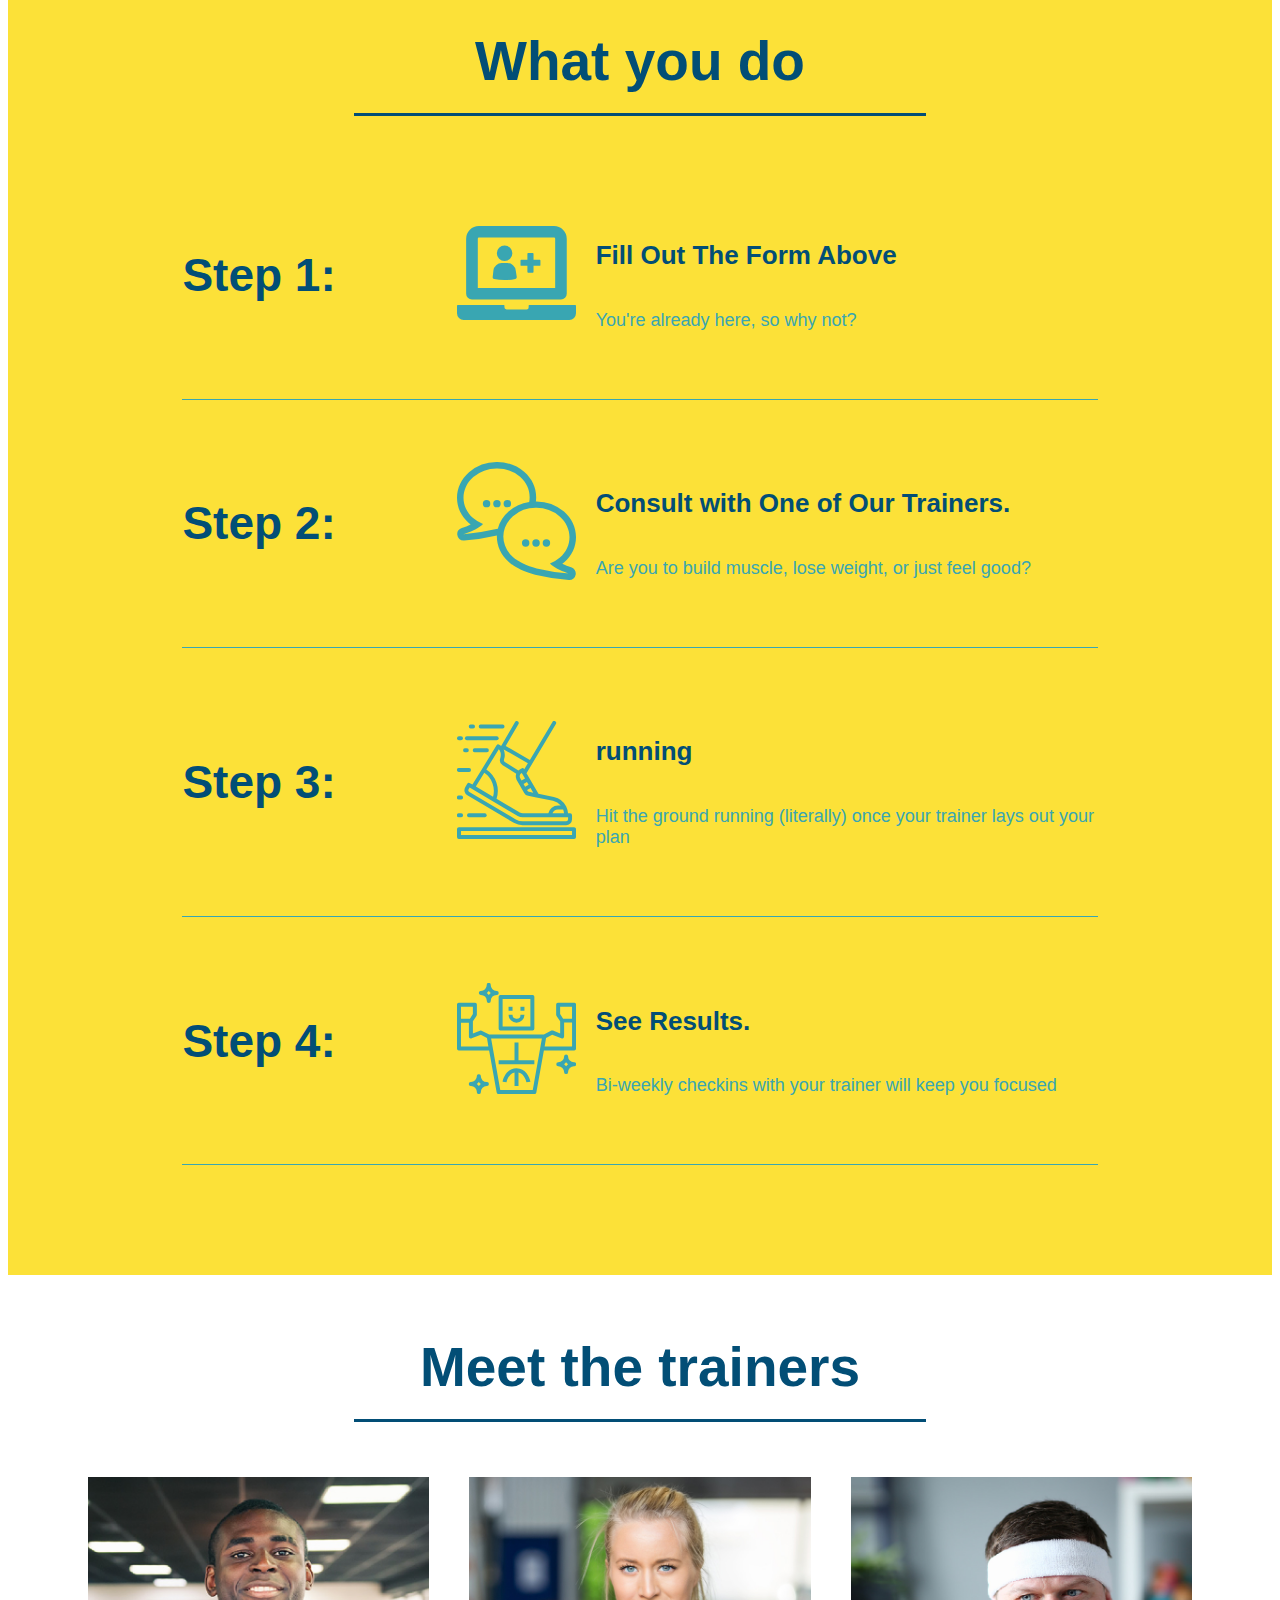
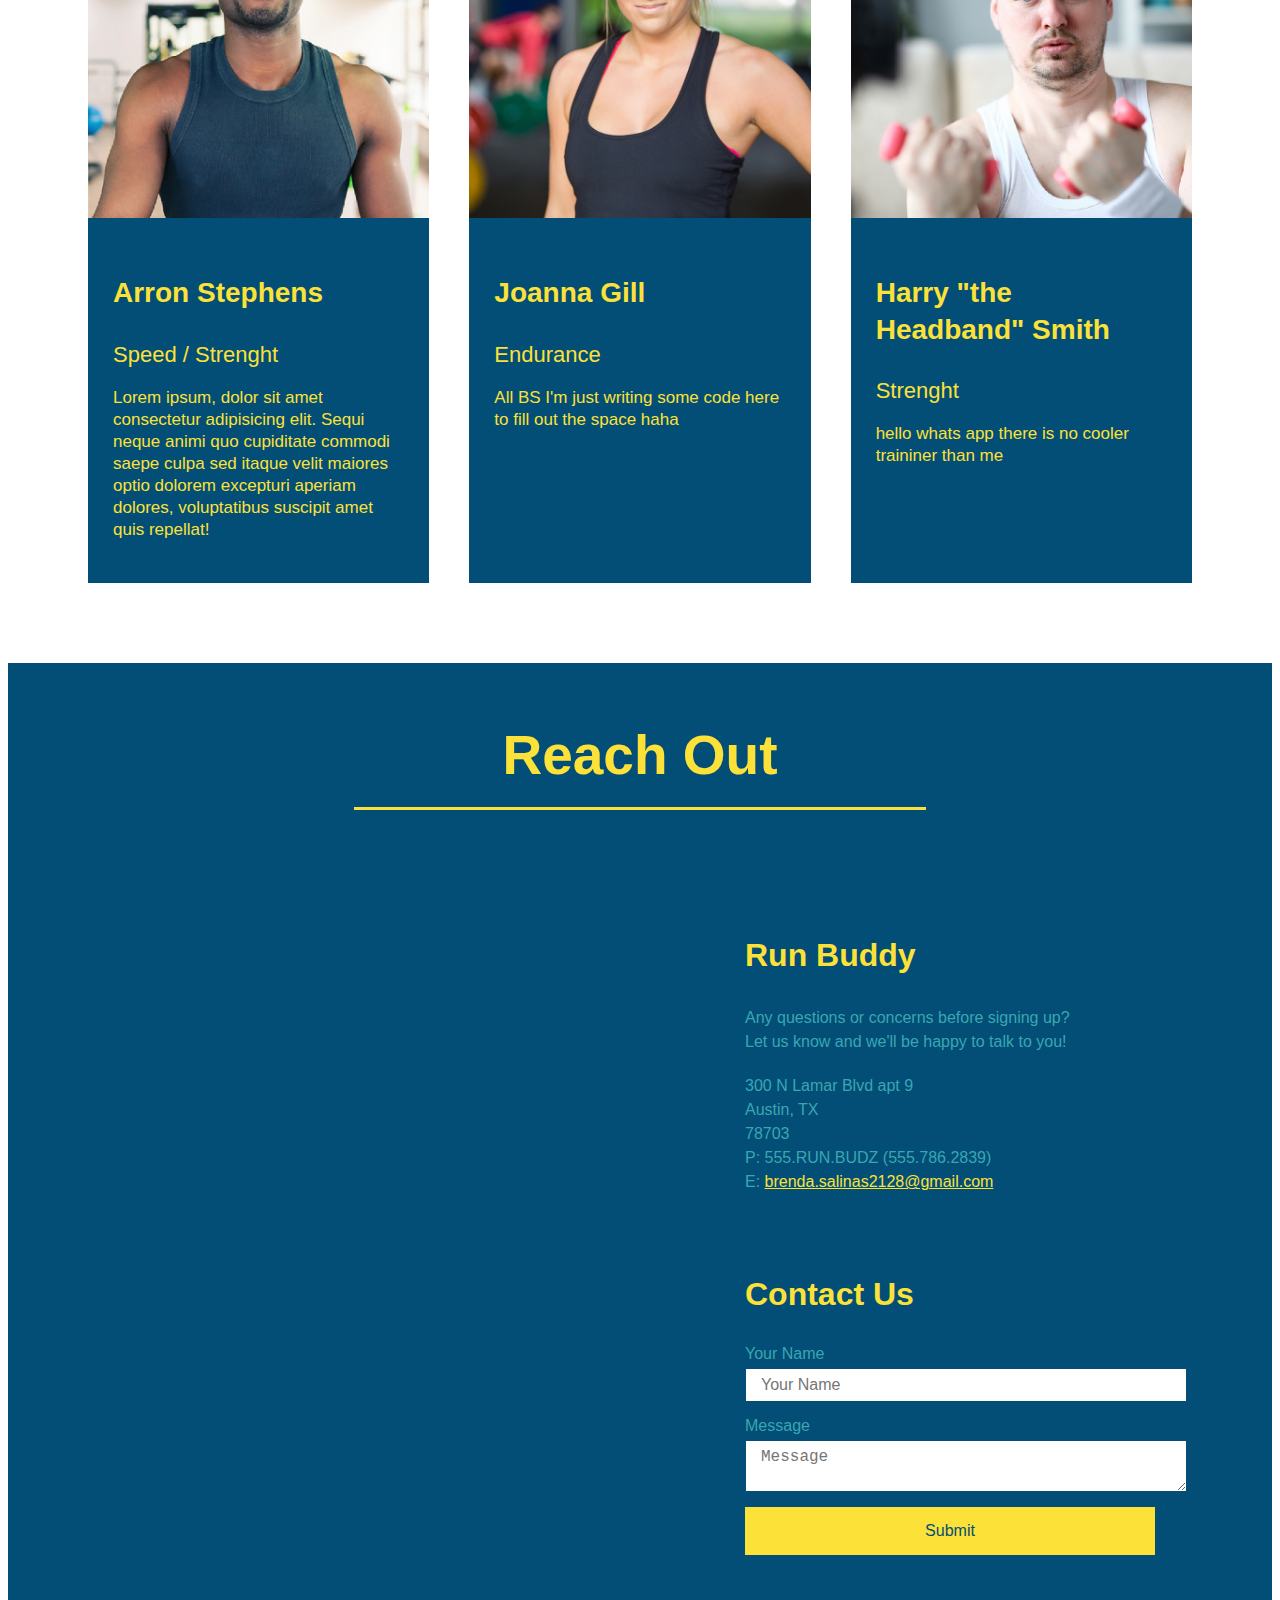
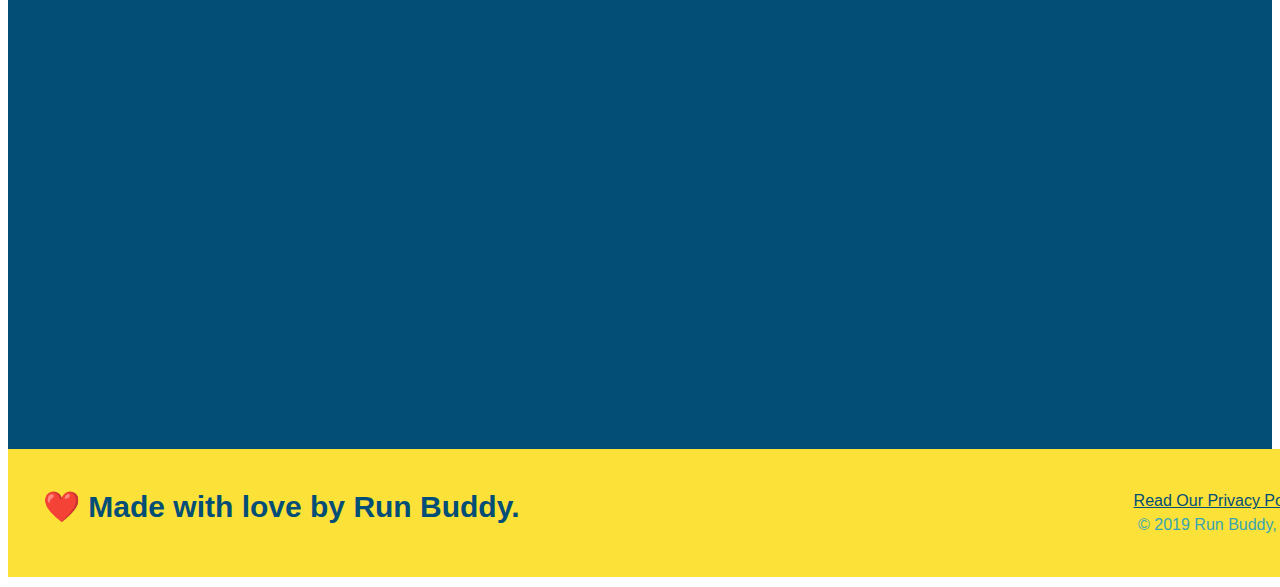
==== commit 1fc79d8d: "media queries for mobile reponses" ====
--- a/index.html
+++ b/index.html
@@ -3,6 +3,8 @@
 
 <head>
     <meta charset="UTF-8"/>
+    <!--This is to help mobile devices-->
+    <meta name="viewport" content="width=device-width, initial-scale=1.0" />
     <link rel="stylesheet" href="./assets/css/style.css" />
     <title>RUN BUDDY</title>
 </head>
@@ -126,7 +128,7 @@
         </div>
 
         <div class="step">
-            <h3> Step 3 </h3>
+            <h3> Step 3:</h3>
             <div class ="step-info">
                 <div class="step-img">
                     <img src="assets/images/01-04-svgs/step-3.svg" alt="" />
@@ -139,7 +141,7 @@
         </div>
 
         <div class="step">
-            <h3> Step 4 </h3>
+            <h3> Step 4:</h3>
             <div class="step-info">
                 <div class="step-img">
                     <img src="./assets/images/01-04-svgs/step-4.svg" alt=""/>
@@ -198,7 +200,14 @@
         <div class="flex-row">
             <h2 class = "section-title secondary-border">Reach Out</h2>
         </div>
-            </div>
+        <div class="contact-info">
+            <iframe src="https://www.google.com/maps/embed?pb=!1m18!1m12!1m3!1d3445.857223801899!2d-97.75803468518022!3d30.26964901485418!2m3!1f0!2f0!3f0!3m2!1i1024!2i768!4f13.1!3m3!1m2!1s0x8644b513d76b3991%3A0xb75e9aaf75c48387!2s300%20N%20Lamar%20Blvd%2C%20Austin%2C%20TX%2078703!5e0!3m2!1sen!2sus!4v1636224980130!5m2!1sen!2sus " 
+            width="400" 
+            height="400" 
+            style="border:0;" 
+            allowfullscreen="" 
+            loading="lazy">
+            </iframe>
             <div class = "contact-info">
                 <div>
                     <h3>Run Buddy</h3>
--- a/assets/css/style.css
+++ b/assets/css/style.css
@@ -1,4 +1,4 @@
-* {
+x* {
     margin: 0;
     padding: 0;
     box-sizing: border-box;
@@ -47,7 +47,7 @@
 }
 
 header nav ul li a {
-    margin: 0 30px;
+    padding: 10px 15px;
     font-weight: lighter;
     font-size: 1.5vw;
 }
@@ -89,6 +89,7 @@
     display: flex;
     justify-content: center;
     flex-wrap: wrap;
+    align-items: flex-start;
 
 }
 .hero-form {
@@ -394,7 +395,7 @@
     margin: 3.5%;
     color: #fff;
     font-size: 18px;
-    line-height: 1.3;
+    line-height: 1.2;
 }
 
 .hero-cta h2 {
@@ -407,3 +408,116 @@
     display: flex;
 }
 
+/* MEDIA QUERY FOR SMALLER DESKTOP SCREENS AND SMALLER */
+
+@media screen and (max-width: 980px) {
+    header {
+        padding-bottom: 0;
+        justify-content: center;
+    }
+
+    header h1 {
+        width: 100%;
+        text-align: center;
+    }
+
+    header nav ul {
+        margin-top: 20px;
+        width: 100%;
+        justify-content: center;
+    }
+
+    header nav ul li a {
+        font-size: 20px;
+    }
+
+    footer h2, footer div {
+        text-align: center;
+        width: 100%;
+    }
+
+    .hero-cta .hero-form {
+        width: 100%;
+    }
+
+    .hero-cta {
+        text-align: center;
+    }
+
+    .section-title {
+        width: 80%;
+    }
+
+    .trainer {
+        flex: 0 70%;
+    }
+
+    .contact-info iframe{
+        flex: 1 100%;
+    }
+}
+
+/*MEDIA QUERY FOR TABLETS AND SMALLER */
+
+@media screen and(max-width: 768px) {
+
+    section {
+        padding: 30px 15px;
+    }
+
+    step h3 {
+        flex: 1 100%;
+        text-align: center;
+    }
+
+    .step-info {
+        flex: 2 100%;
+        text-align: center;
+        justify-content: center;
+    }
+
+    .step-img {
+        flex: 0 32%;
+        margin-right: 0;
+        margin-top: 15px;
+        margin-bottom: 15px;
+    }
+
+    .step-text {
+        flex: 100%;
+    }
+
+}
+
+/*MEDIA QUERY FOR MOBILE PHONES AND SMALLER */
+
+@media screen and (max-width: 575px) {
+
+    .hero-form button {
+        width: 100%;
+    }
+
+    .section-title {
+        width: 95%;
+    }
+
+    .intro p {
+        width: 100%;
+    }
+
+    .trainer {
+        flex: 0 100%;
+    }
+
+    .contact-info {
+        text-align: center;
+    }
+
+    .contact-info > * {
+        flex: 0 100%;
+    }
+
+    .contact-form {
+        order: 3;
+    }
+}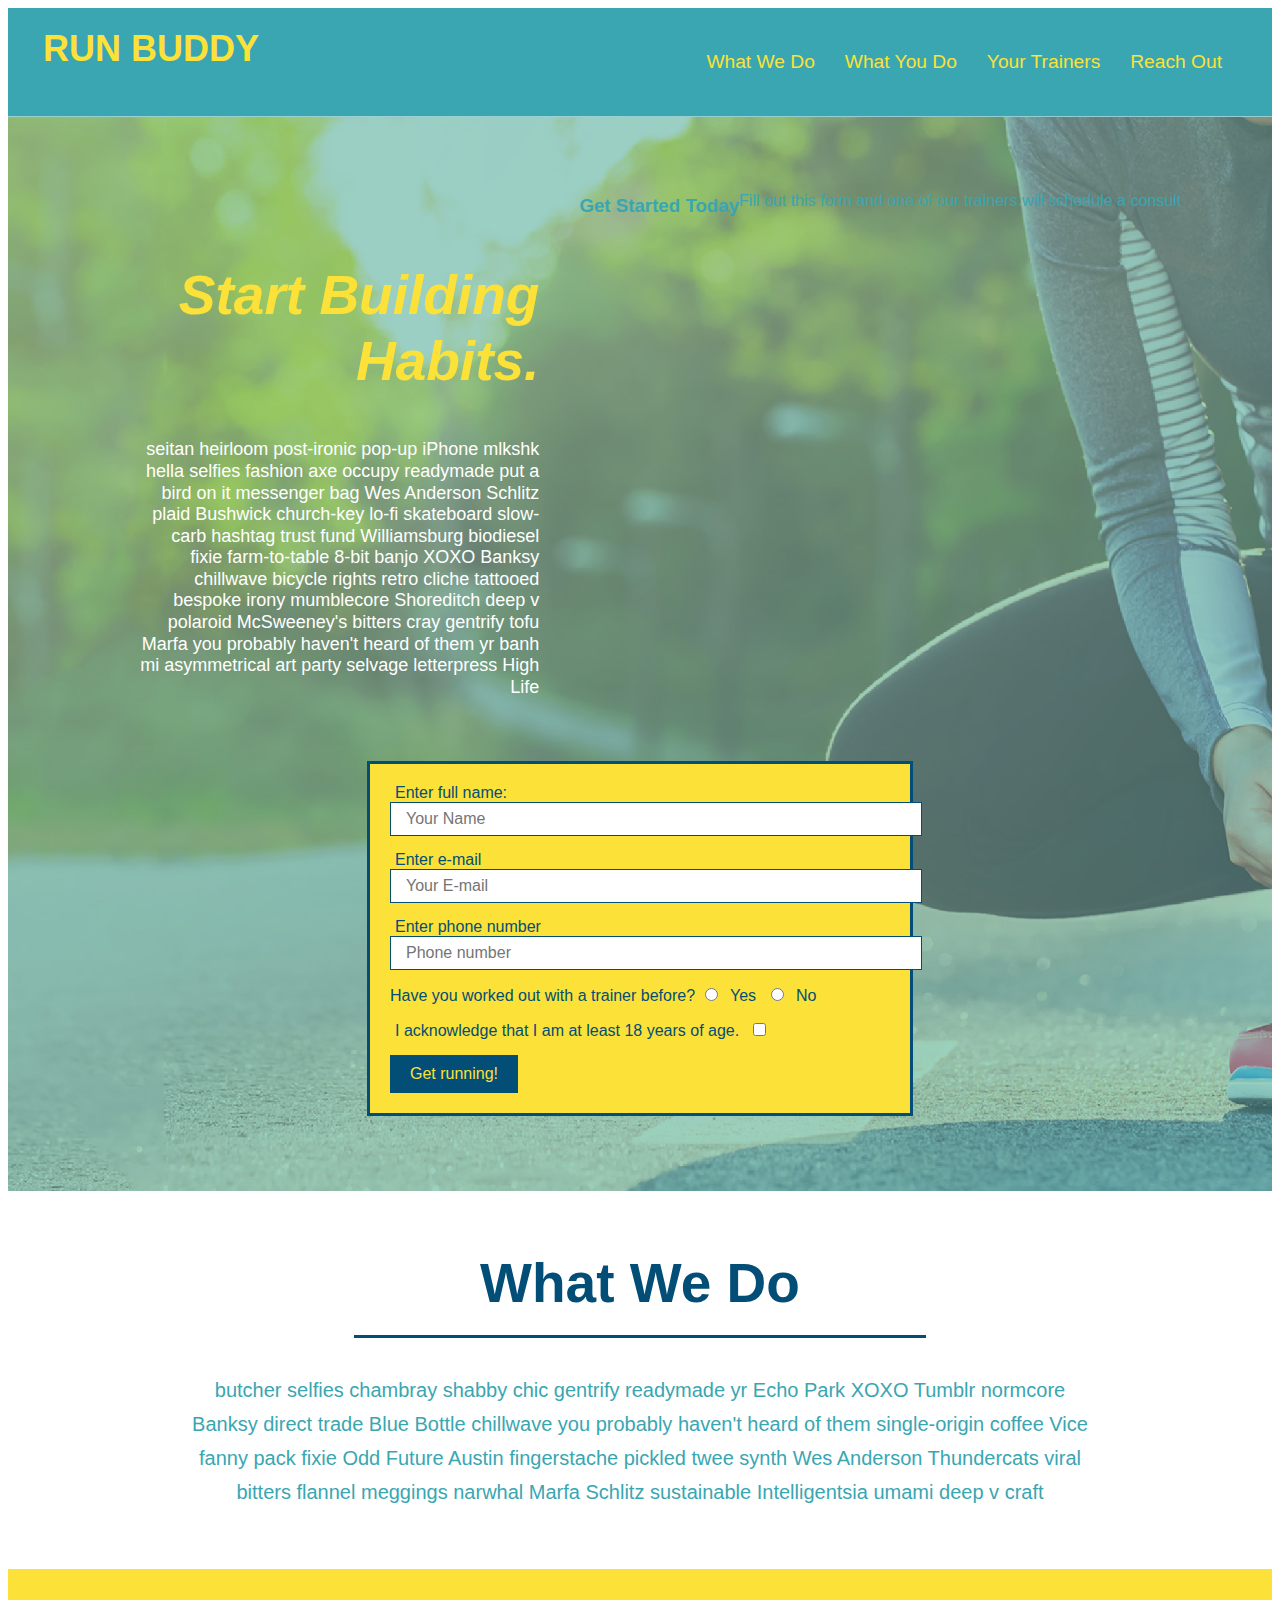
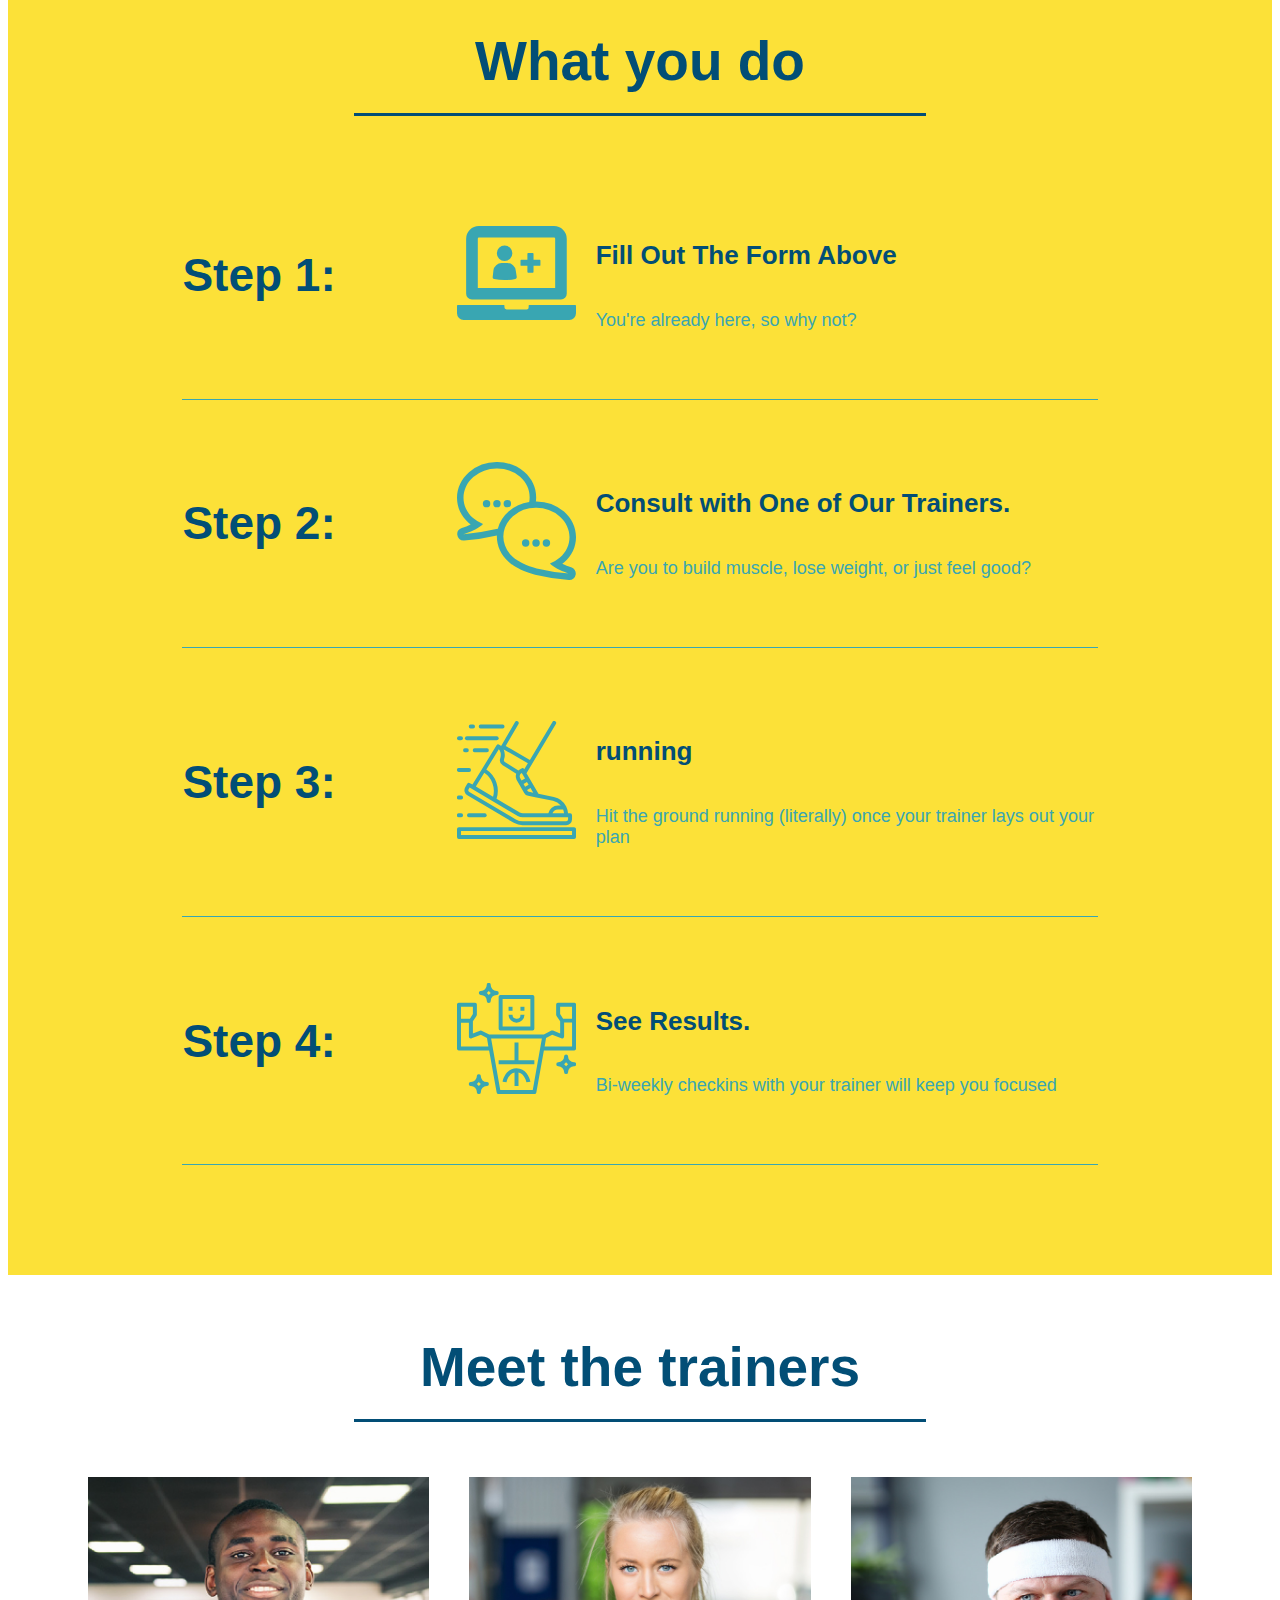
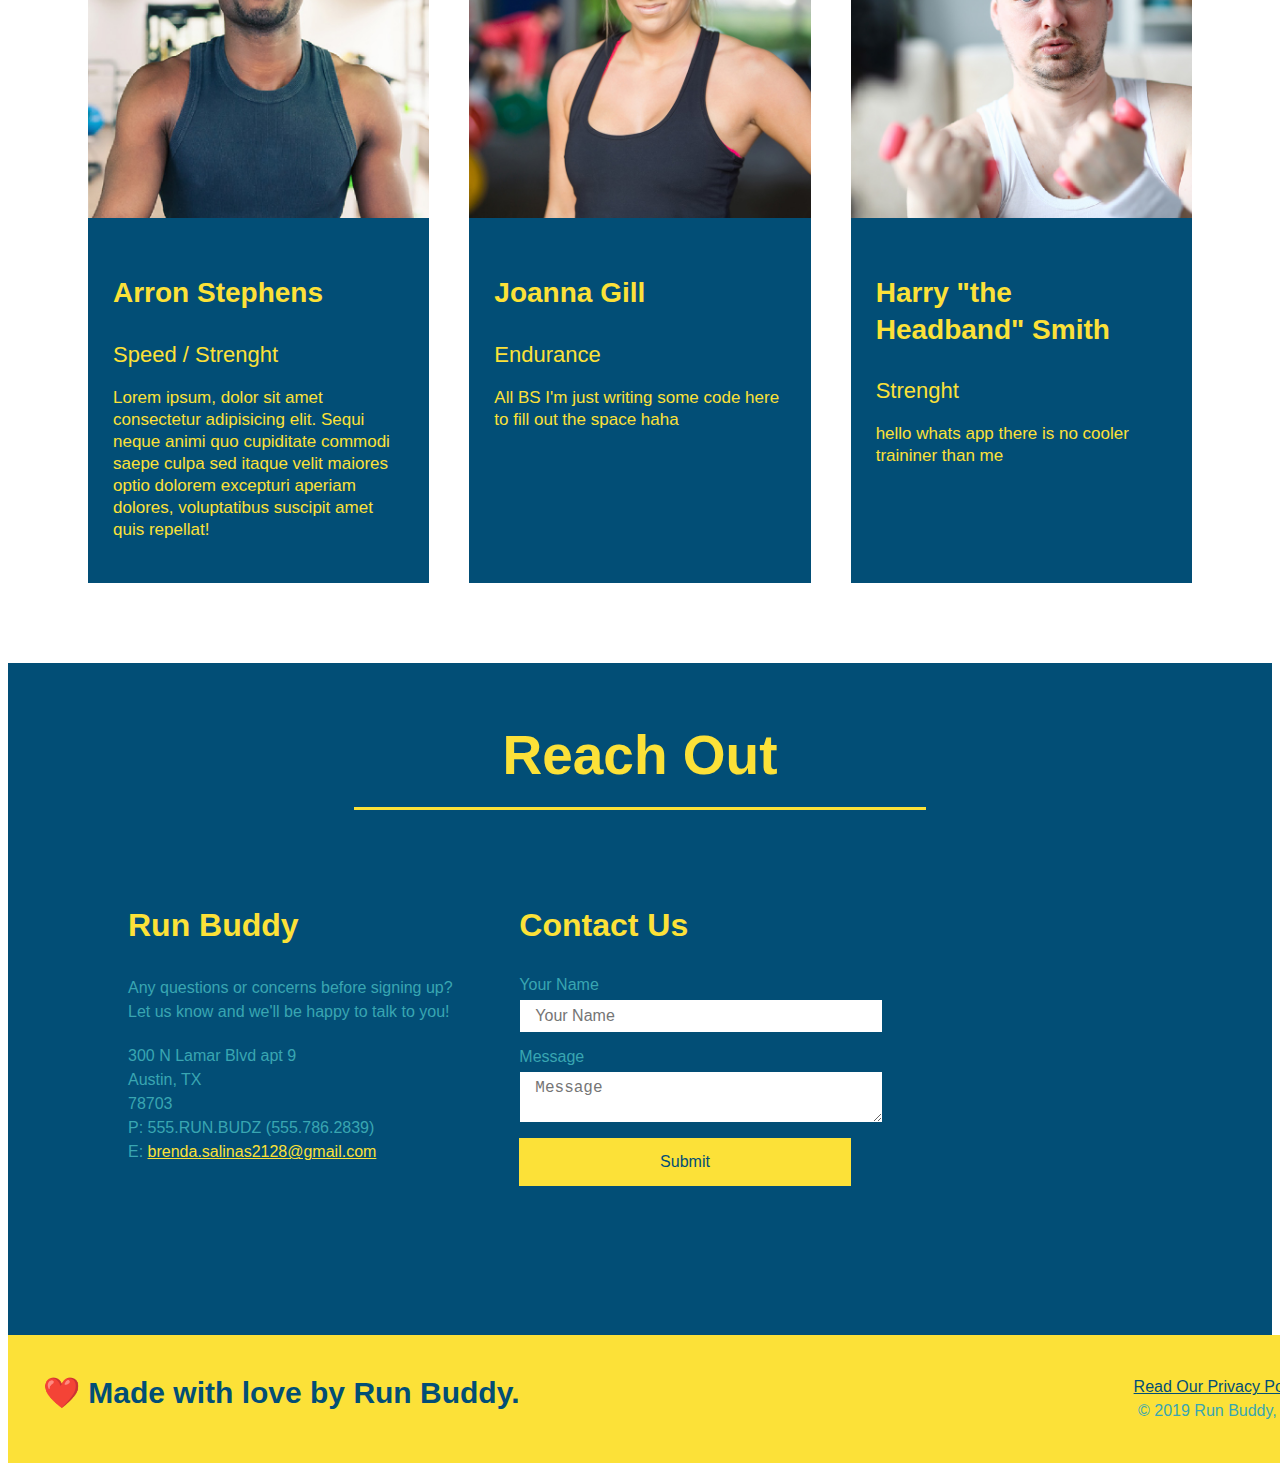
==== commit 07695443: "changes" ====
--- a/index.html
+++ b/index.html
@@ -200,14 +200,6 @@
         <div class="flex-row">
             <h2 class = "section-title secondary-border">Reach Out</h2>
         </div>
-        <div class="contact-info">
-            <iframe src="https://www.google.com/maps/embed?pb=!1m18!1m12!1m3!1d3445.857223801899!2d-97.75803468518022!3d30.26964901485418!2m3!1f0!2f0!3f0!3m2!1i1024!2i768!4f13.1!3m3!1m2!1s0x8644b513d76b3991%3A0xb75e9aaf75c48387!2s300%20N%20Lamar%20Blvd%2C%20Austin%2C%20TX%2078703!5e0!3m2!1sen!2sus!4v1636224980130!5m2!1sen!2sus " 
-            width="400" 
-            height="400" 
-            style="border:0;" 
-            allowfullscreen="" 
-            loading="lazy">
-            </iframe>
             <div class = "contact-info">
                 <div>
                     <h3>Run Buddy</h3>
@@ -240,7 +232,6 @@
                 <iframe src="https://www.google.com/maps/embed?pb=!1m14!1m12!1m3!1d12182.30520634488!2d-74.0652613!3d40.2407219!2m3!1f0!2f0!3f0!3m2!1i1024!2i768!4f13.1!5e0!3m2!1sen!2sus!4v1561060983193!5m2!1sen!2sus"
                 frameborder="0" style="border:0" allowfullscreen></iframe>
             </div>
-        </div>
     </section>
 
         <!--footer-->
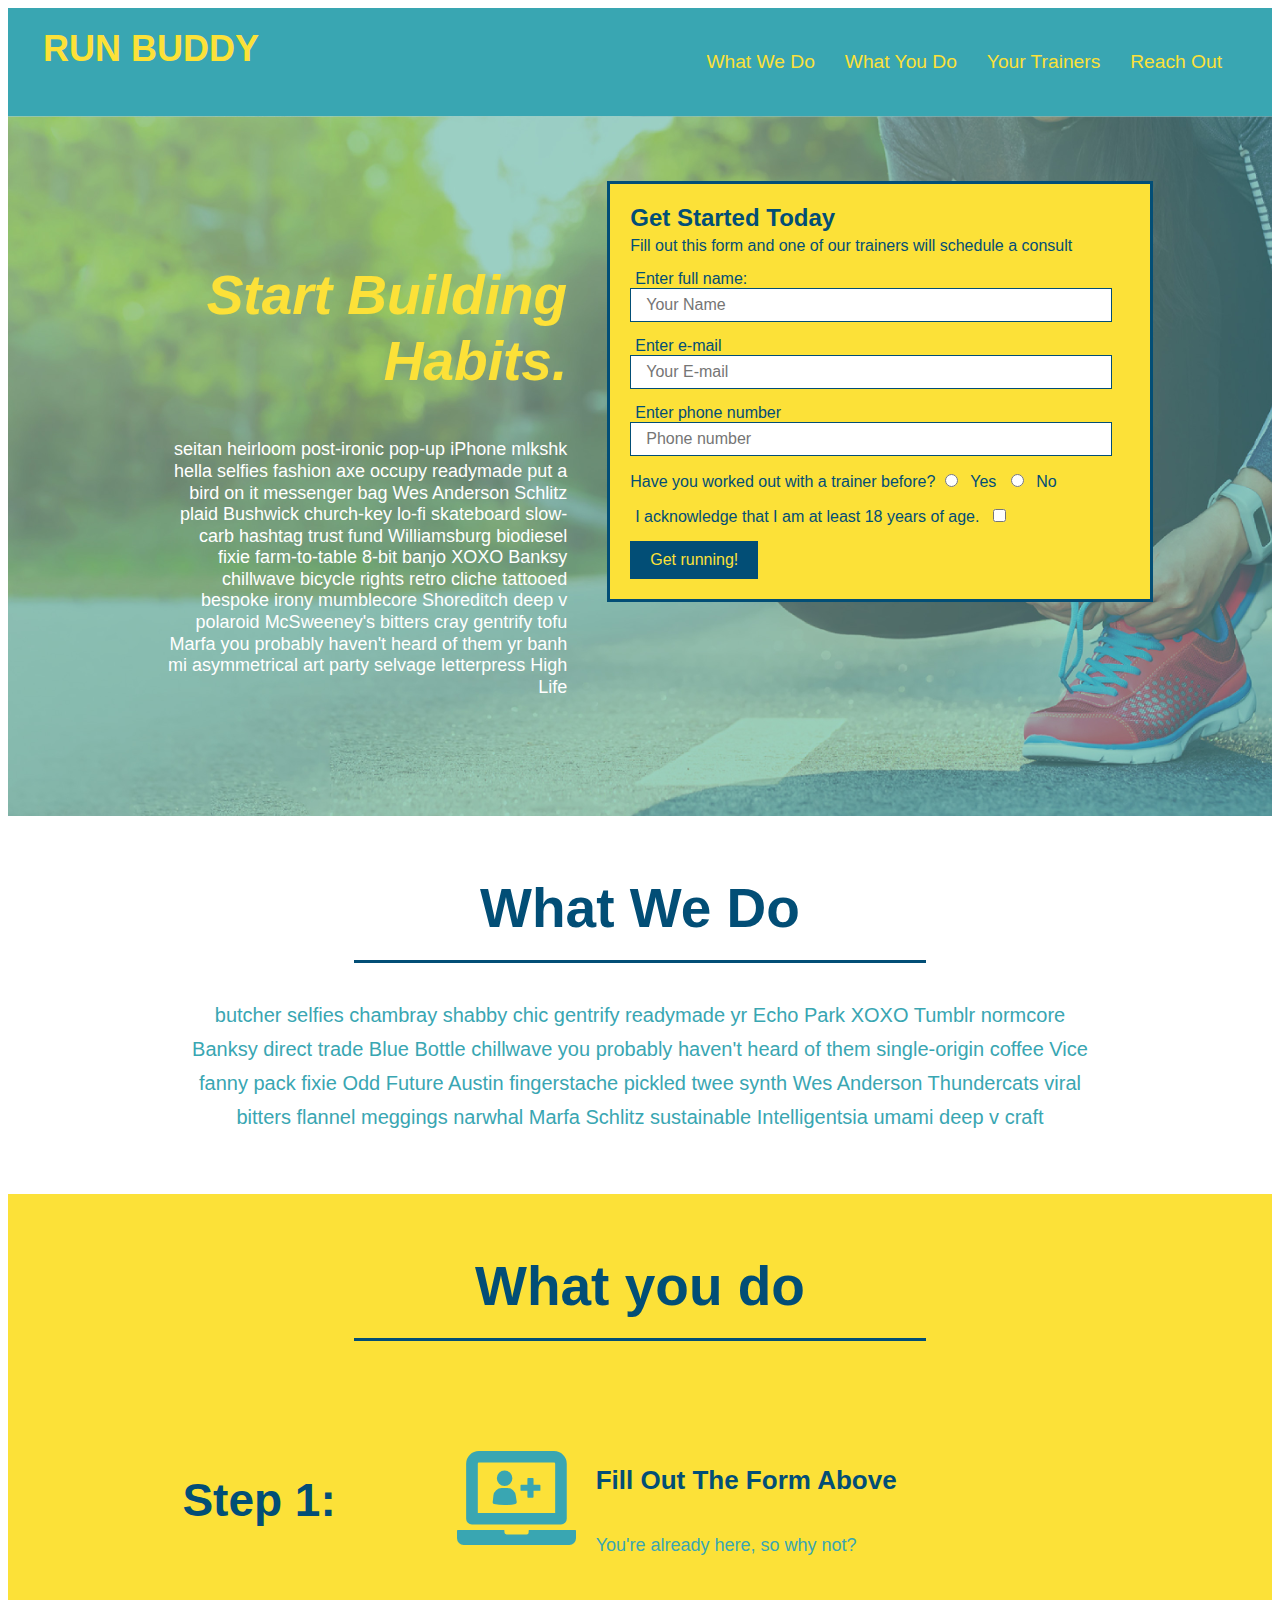
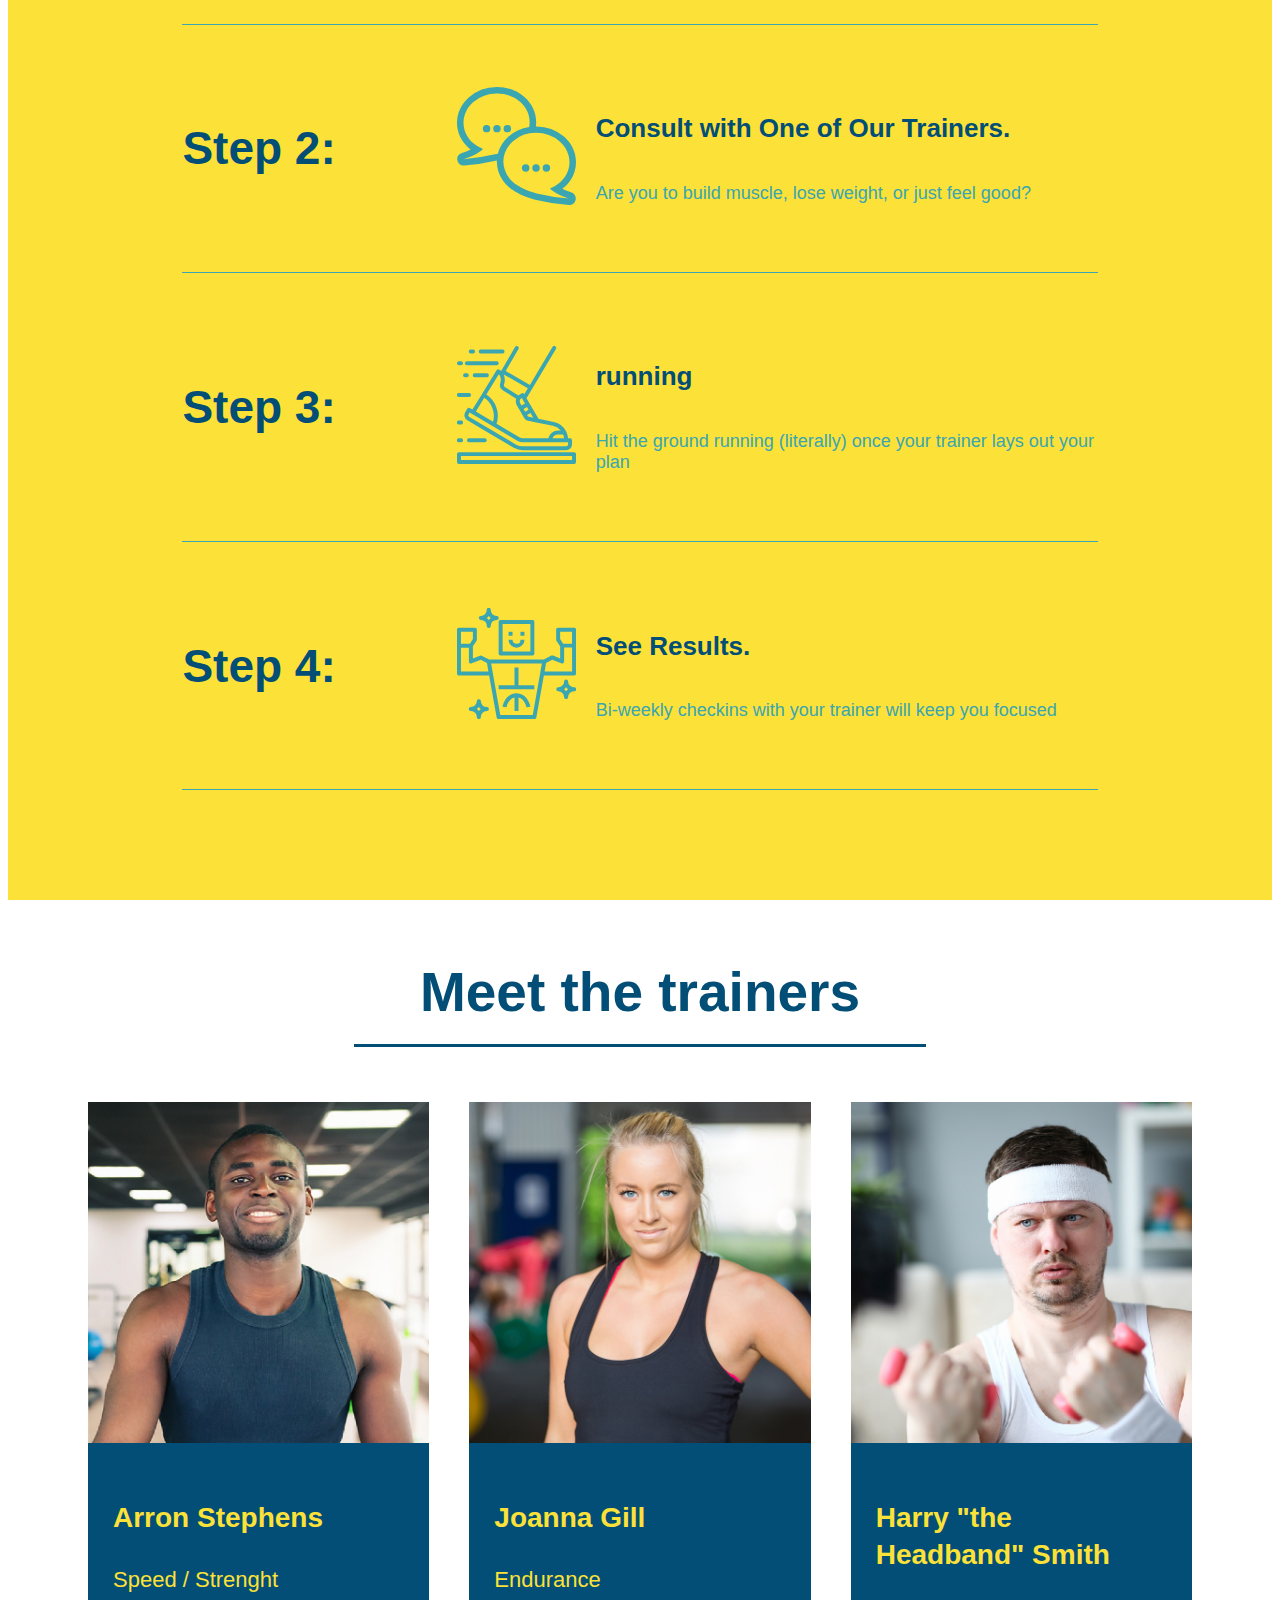
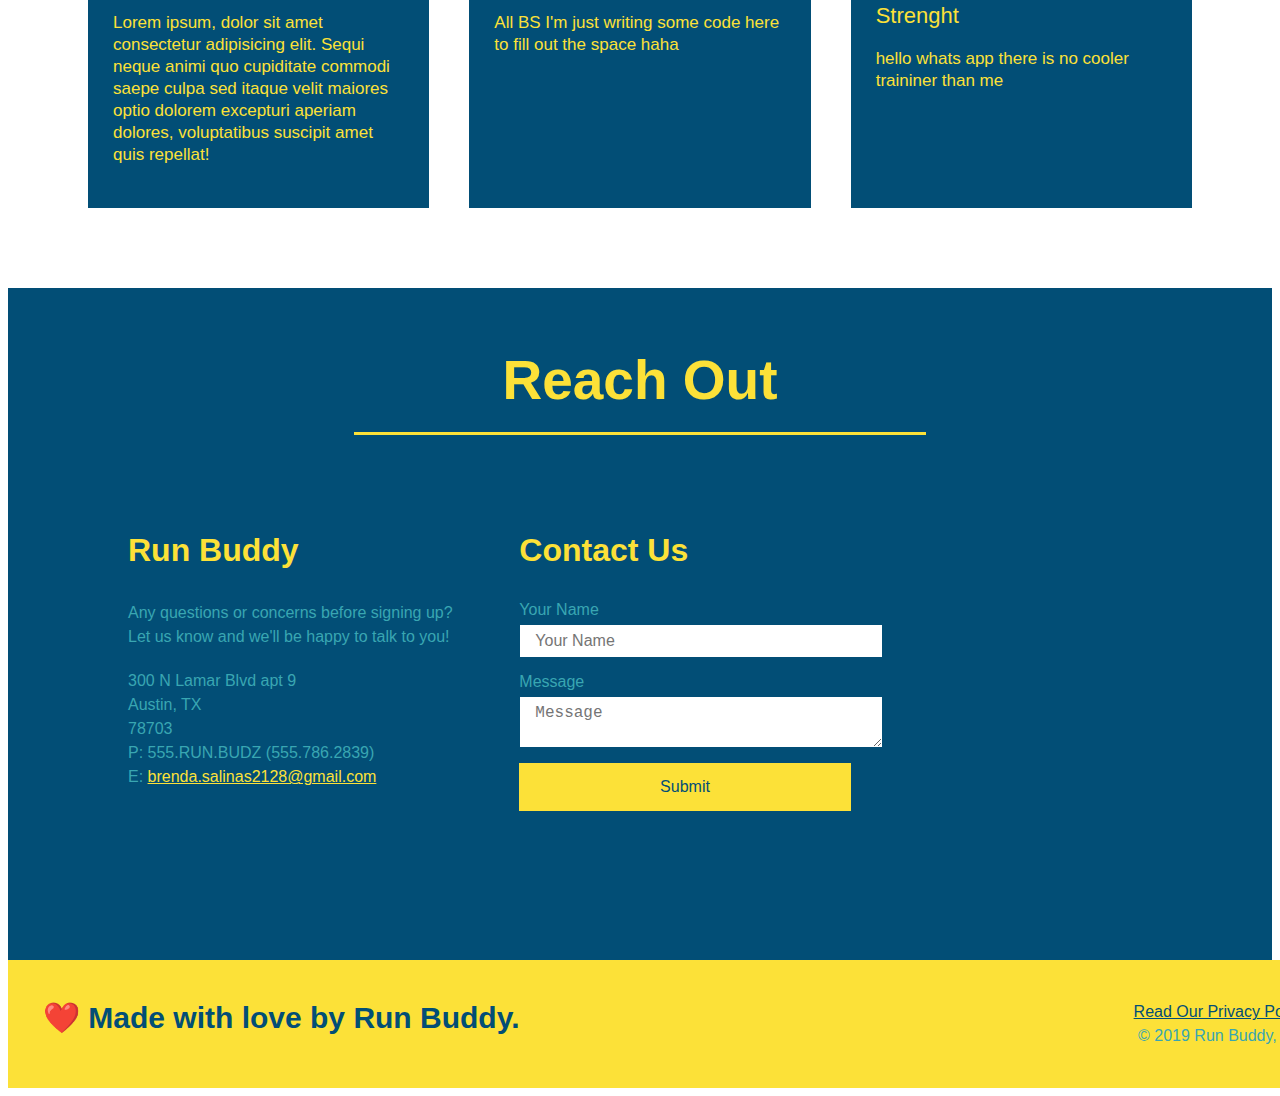
==== commit 5dd239bd: "another change" ====
--- a/index.html
+++ b/index.html
@@ -44,11 +44,11 @@
                 seitan heirloom post-ironic pop-up iPhone mlkshk hella selfies fashion axe occupy readymade put a bird on it messenger bag Wes Anderson Schlitz plaid Bushwick church-key lo-fi skateboard slow-carb hashtag trust fund Williamsburg biodiesel fixie farm-to-table 8-bit banjo XOXO Banksy chillwave bicycle rights retro cliche tattooed bespoke irony mumblecore Shoreditch deep v polaroid McSweeney's bitters cray gentrify tofu Marfa you probably haven't heard of them yr banh mi asymmetrical art party selvage letterpress High Life  
             </p>
         </div>
+        <div class="hero-form">
             <h3>Get Started Today</h3>
             <p>Fill out this form and one of our trainers will schedule a consult</p>
               <!-- Add form element-->
             <form>
-                <div class="hero-form">
                 <label for="Name">Enter full name:</label>
                 <input type= "text" placeholder="Your Name" name="name" id="name" class="form-input" />
                 <label for="email">Enter e-mail</label>
--- a/assets/css/style.css
+++ b/assets/css/style.css
@@ -133,7 +133,7 @@
     padding: 7px 15px;
     font-size: 16px;
     color: #024e76;
-    width: 100%;
+    width: 90%;
     margin-bottom: 15px;
 
 }
@@ -436,7 +436,7 @@
         width: 100%;
     }
 
-    .hero-cta .hero-form {
+    .hero-cta, .hero-form {
         width: 100%;
     }
 
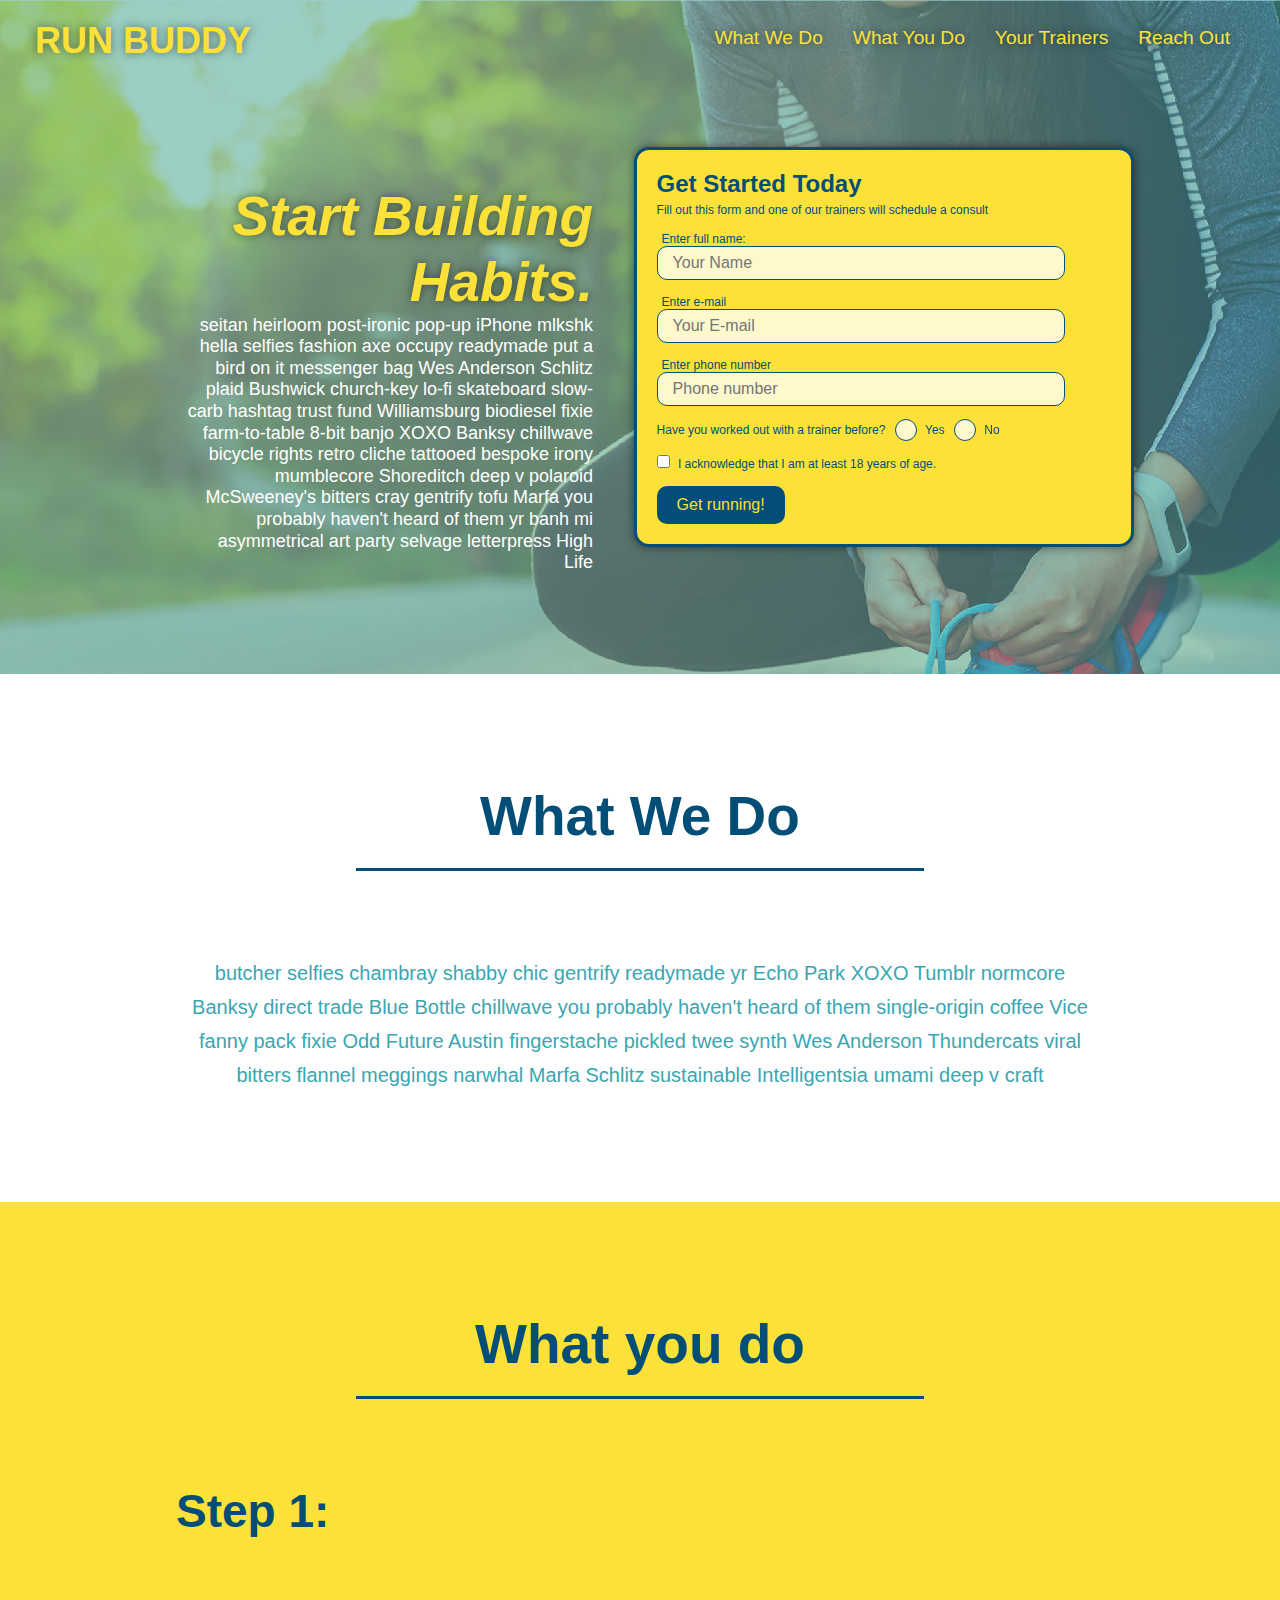
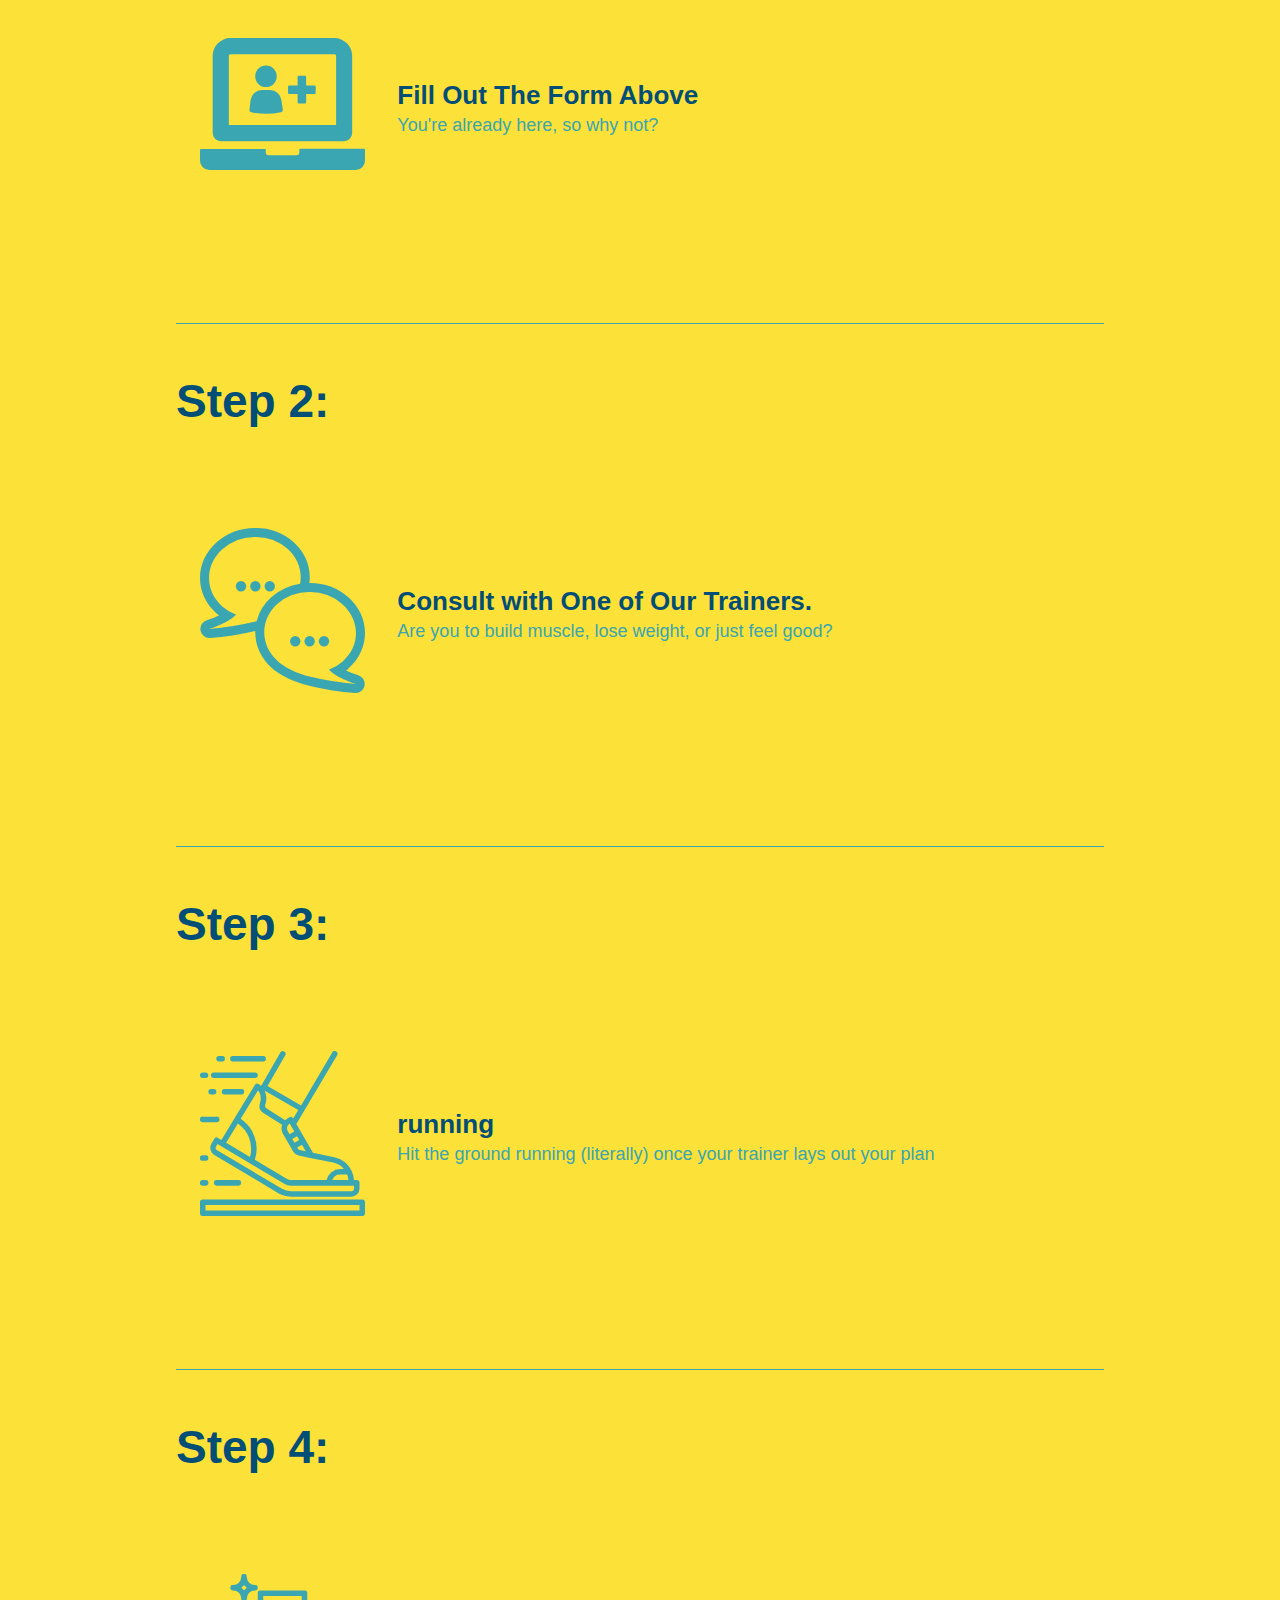
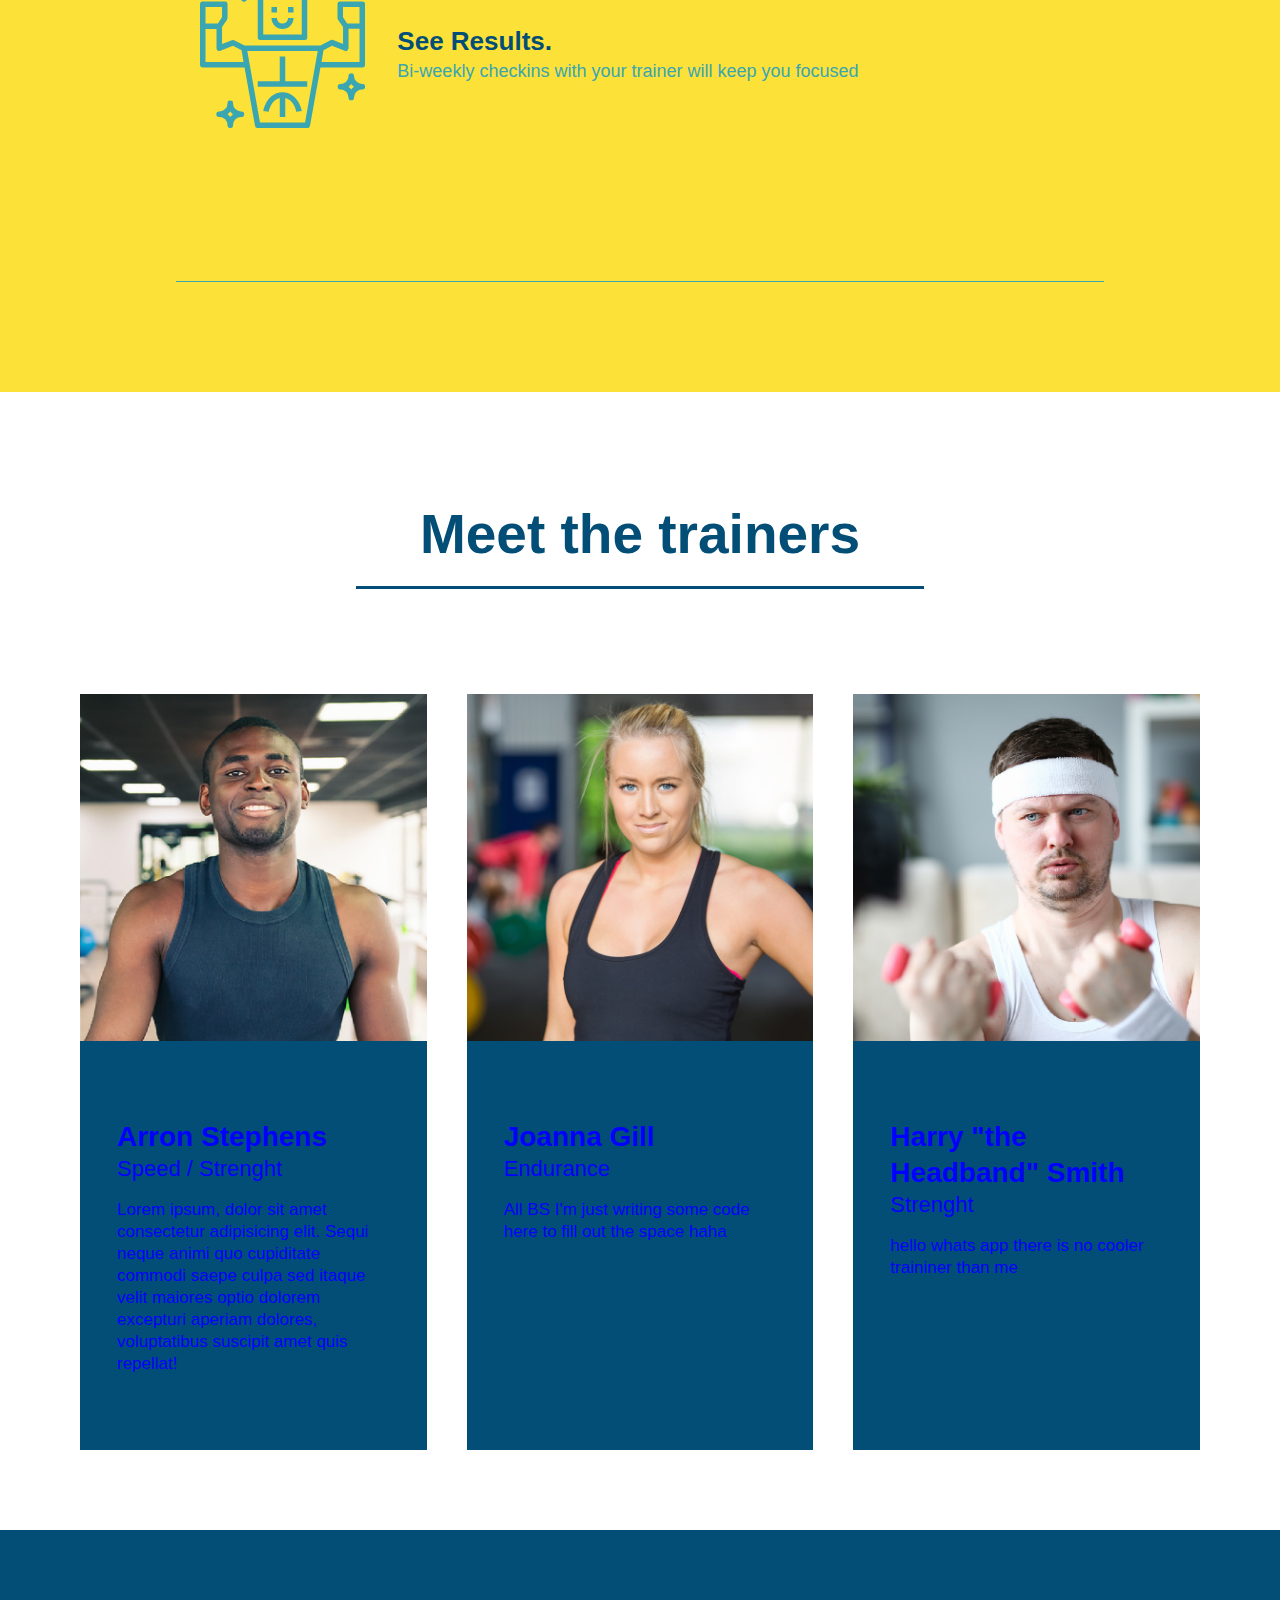
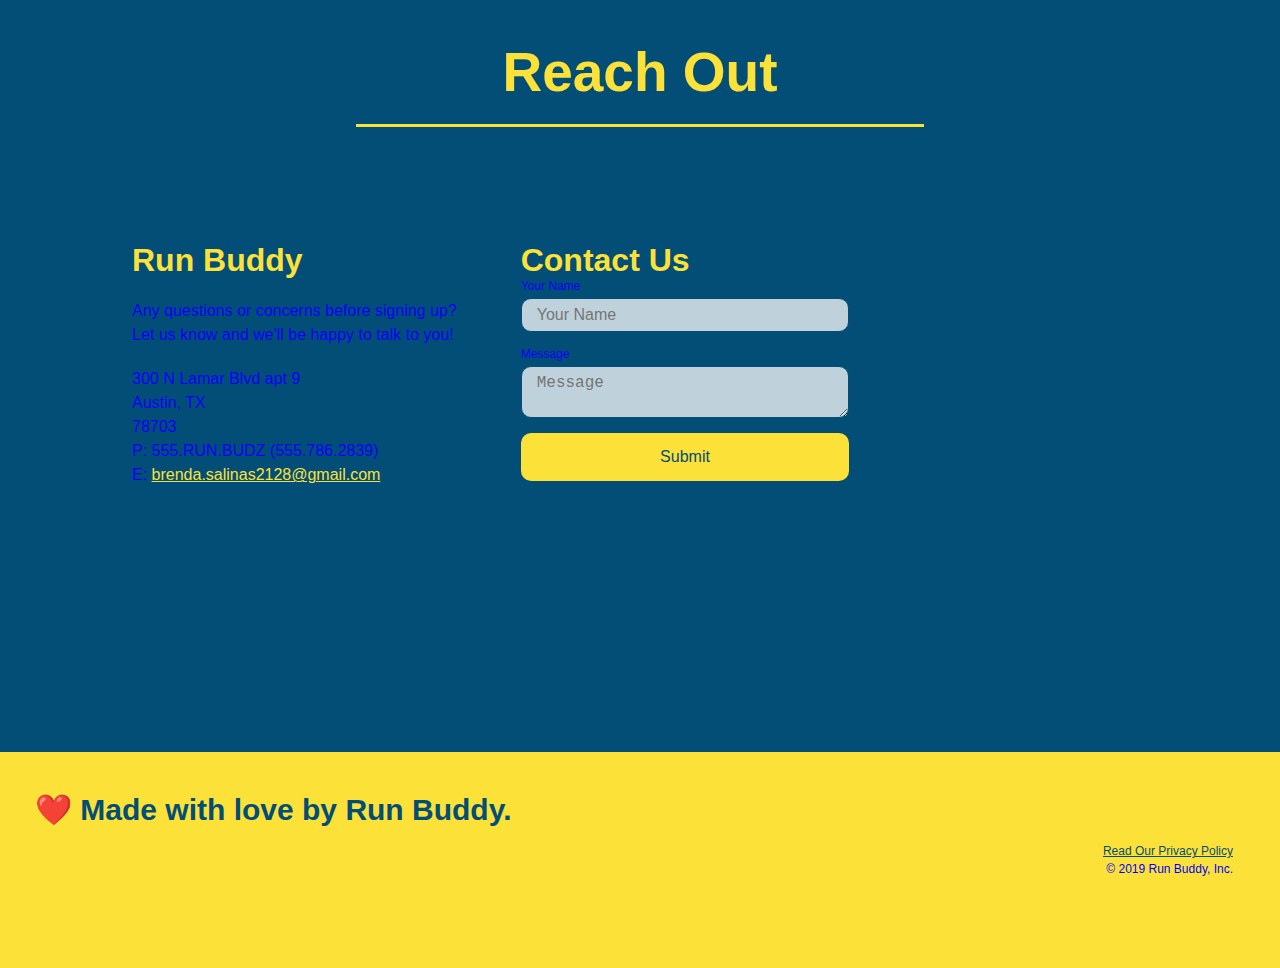
==== commit 85df2fe5: "final css touches" ====
--- a/index.html
+++ b/index.html
@@ -58,17 +58,21 @@
                 <p>
                     Have you worked out with a trainer before?
                     <!--Adding a button or call to action-->
-                    <input type="radio" name="trainer-confirm" id="trainer-yes" />
-                    <label for="trainer-yes">Yes</label>
-                    <input type="radio" name="trainer-confirm" id="trainer-no" />
-                    <label for="trainer-no">No</label>
+                    <span class= "radio-wrapper">
+                        <input type="radio" name="trainer-confirm" id = "trainer-yes" />
+                        <label for="trainer-yes">Yes</label>
+                    </span>
+                    <span class ="radio-wrapper">
+                        <input type = "radio" name ="trainer-confirm" id="trainer-no" />
+                        <label for="trainer-no">No</label>
+                    </span>
                 </p>
                 <p>
                 <!--Adding a checkbox statement-->
-                    <label for="Checkbox">
-                        I acknowledge that I am at least 18 years of age. 
-                    </label>
-                    <input type="checkbox" name="age-confirm" id="checkbox" />
+                    <span for="checkbox-wrapper">
+                        <input type="checkbox" name="age-confirm" id="checkbox" />
+                        <label for ="checkbox">I acknowledge that I am at least 18 years of age.</label>
+                    </span>
                 </p>
                     <!--Adding a button to submit a form-->
                 <button type="submit">
--- a/assets/css/style.css
+++ b/assets/css/style.css
@@ -1,4 +1,4 @@
-x* {
+* {
     margin: 0;
     padding: 0;
     box-sizing: border-box;
@@ -239,7 +239,7 @@
     margin: 50px auto;
     padding-bottom: 50px;
     width: 80%;
-    border-bottom: 1px solid #39a6b2;
+
     display:flex;
     flex-wrap: wrap;
     align-items: center;
@@ -414,6 +414,7 @@
     header {
         padding-bottom: 0;
         justify-content: center;
+        position:relative;
     }
 
     header h1 {
@@ -455,6 +456,8 @@
     .contact-info iframe{
         flex: 1 100%;
     }
+
+
 }
 
 /*MEDIA QUERY FOR TABLETS AND SMALLER */
@@ -520,4 +523,220 @@
     .contact-form {
         order: 3;
     }
-}+}
+
+
+/* We are going to add some shadows to the website */
+
+header h1 {
+    /* add alongside your existing declarations */
+    text-shadow: 0 0 10px rgba(0, 0, 0, .5);
+}
+
+header nav ul li a {
+    /*and here */
+    text-shadow: 0 0 10px rgba(0, 0, 0, .5);
+
+}
+
+.hero-cta h2 {
+    /*and here */
+    text-shadow: 0 0 10px rgba(0, 0, 0, .5);
+
+}
+
+.hero-form {
+    box-shadow: 0 0 10px rgba(0, 0, 0, 0.5);
+
+}
+
+.hero-form {
+    background-color: #fce138;
+    /*add rounded corners */
+    border-radius: 15px;
+}
+
+.form-input {
+    border-radius: 10px;
+}
+
+.hero-form button {
+    border-radius: 10px;
+}
+
+.contact-form input, .contact-form textarea {
+    border-radius: 10px;
+}
+
+.contact-form button {
+    border-radius: 10px;
+}
+
+header {
+    position: -webkit-sticky; 
+    position: sticky;
+    top: 0;
+}
+
+.rounded-corners {
+    -webkit-border-radius: 10px; /* old versions of chrome and safari */
+    -moz-border-radius: 10px; /* old versions of firefox */
+    border-radius: 10px; /* standardized browsers */
+}
+
+/* Style the header */
+
+header {
+    background-image: url("../images/hero-bg.jpg");
+    background-size: cover;
+    background-position: center;
+    background-attachment: fixed;
+    background-position: 80%;
+}
+
+.hero {
+    background-attachment: fixed;
+    background-position: 80%;
+}
+
+/* Adding pseudo-classes shadows to the keys */
+
+header nav ul li a:hover {
+    background: #fce138;
+    color: #024e76;
+    border-radius: 15px;
+    text-shadow: none;
+}
+
+.hero-form button:hover {
+    background-color: #39a6b2;
+}
+
+.contact-form button:hover {
+    color: #fce138;
+    background: #39a6b2;
+}
+
+.form-input {
+    background-color: rgba(255,255,255, 0.75);
+
+}
+
+.form-input:focus {
+    background-color: rgba(255,255,255, 1);
+    outline:none;
+
+}
+
+.contact-form input, .contact-form textarea {
+    /* add a transparent background here */
+    background-color: rgba(255,255,255, 0.75);
+
+  }
+  
+  /* create a new css rule for focus state */
+  .contact-form input:focus, .contact-form textarea:focus {
+    background-color: rgba(255,255,255, 1);
+    outline: none;
+  }
+
+.step:last-child {
+    border-bottom: 1px solid #39a6b2;
+}
+
+.step:nth-child(even) {
+    border-bottom: 1px solid #39a6b2;
+  }
+
+  .step:not(:last-child) {
+      border-bottom: 1px solid #39a6b2;
+  }
+
+  .checkbox-wrapper input, .radio-wrapper input {
+      opacity: 0;
+  }
+
+  .checkbox-wrapper label, .radio-wrapper label {
+      position:relative;
+      left: 10px;
+      margin: 10px;
+      line-height: 1.6;
+  }
+
+  .checkbox-wrapper label::before, .radio-wrapper label::before {
+      content: "";
+      height: 20px;
+      width: 20px;
+      background: rgba(255,255,255, 0.75);
+      border: 1px solid #024e76;
+      position: absolute;
+      top: -4px;
+      left: -30px;
+  }
+
+  .radio-wrapper label::before {
+      border-radius: 50%;
+  }
+
+  .radio-wrapper label::after {
+      content: "";
+      width: 20px;
+      height: 20px;
+      border-radius: 50%;
+      position: absolute;
+      left: -29px;
+      top:-3px;
+      background-image: radial-gradient(circle, #39a6b2, #024e76)
+  }
+
+  .checkbox-wrapper label::after {
+      content: "";
+      height: 6px;
+      width: 14px;
+      border-left: 2px solid #024e76;
+      border-bottom: 2px solid #024e76;
+      position: absolute;
+      left: -26px;
+      top: 1px;
+
+      /* This is what helps to check mark it */
+      transform: rotate(-58deg);
+  }
+
+  .checkbox-wrapper input:checked, .radio-wrapper input:checked {
+      opacity: 1;
+  }
+
+  .checkbox-wrapper input + label::after, 
+  .radio-wrapper input + label::after {
+    content: none;
+  }
+  
+  .checkbox-wrapper input:checked + label::after, 
+  .radio-wrapper input:checked + label::after {
+    content: "";
+  }
+
+  .header {
+      z-index: 9999;
+  }
+
+  div {
+      --favorite-color: blue;
+      color: var(--favorite-color);
+      box-shadow: 5px 5px 10px var (--favorite-color);
+  }
+
+  div {
+      --size-small: 12px;
+      --size-big: 50px;
+      font-size: var(--size-small);
+      margin: var(--size-big) var(--size-small);
+  }
+
+  :root {
+      --primary-color: #fce138;
+      --secondary-color: #024e76;
+      --tertiary-color: #39a6b2;
+  }
+  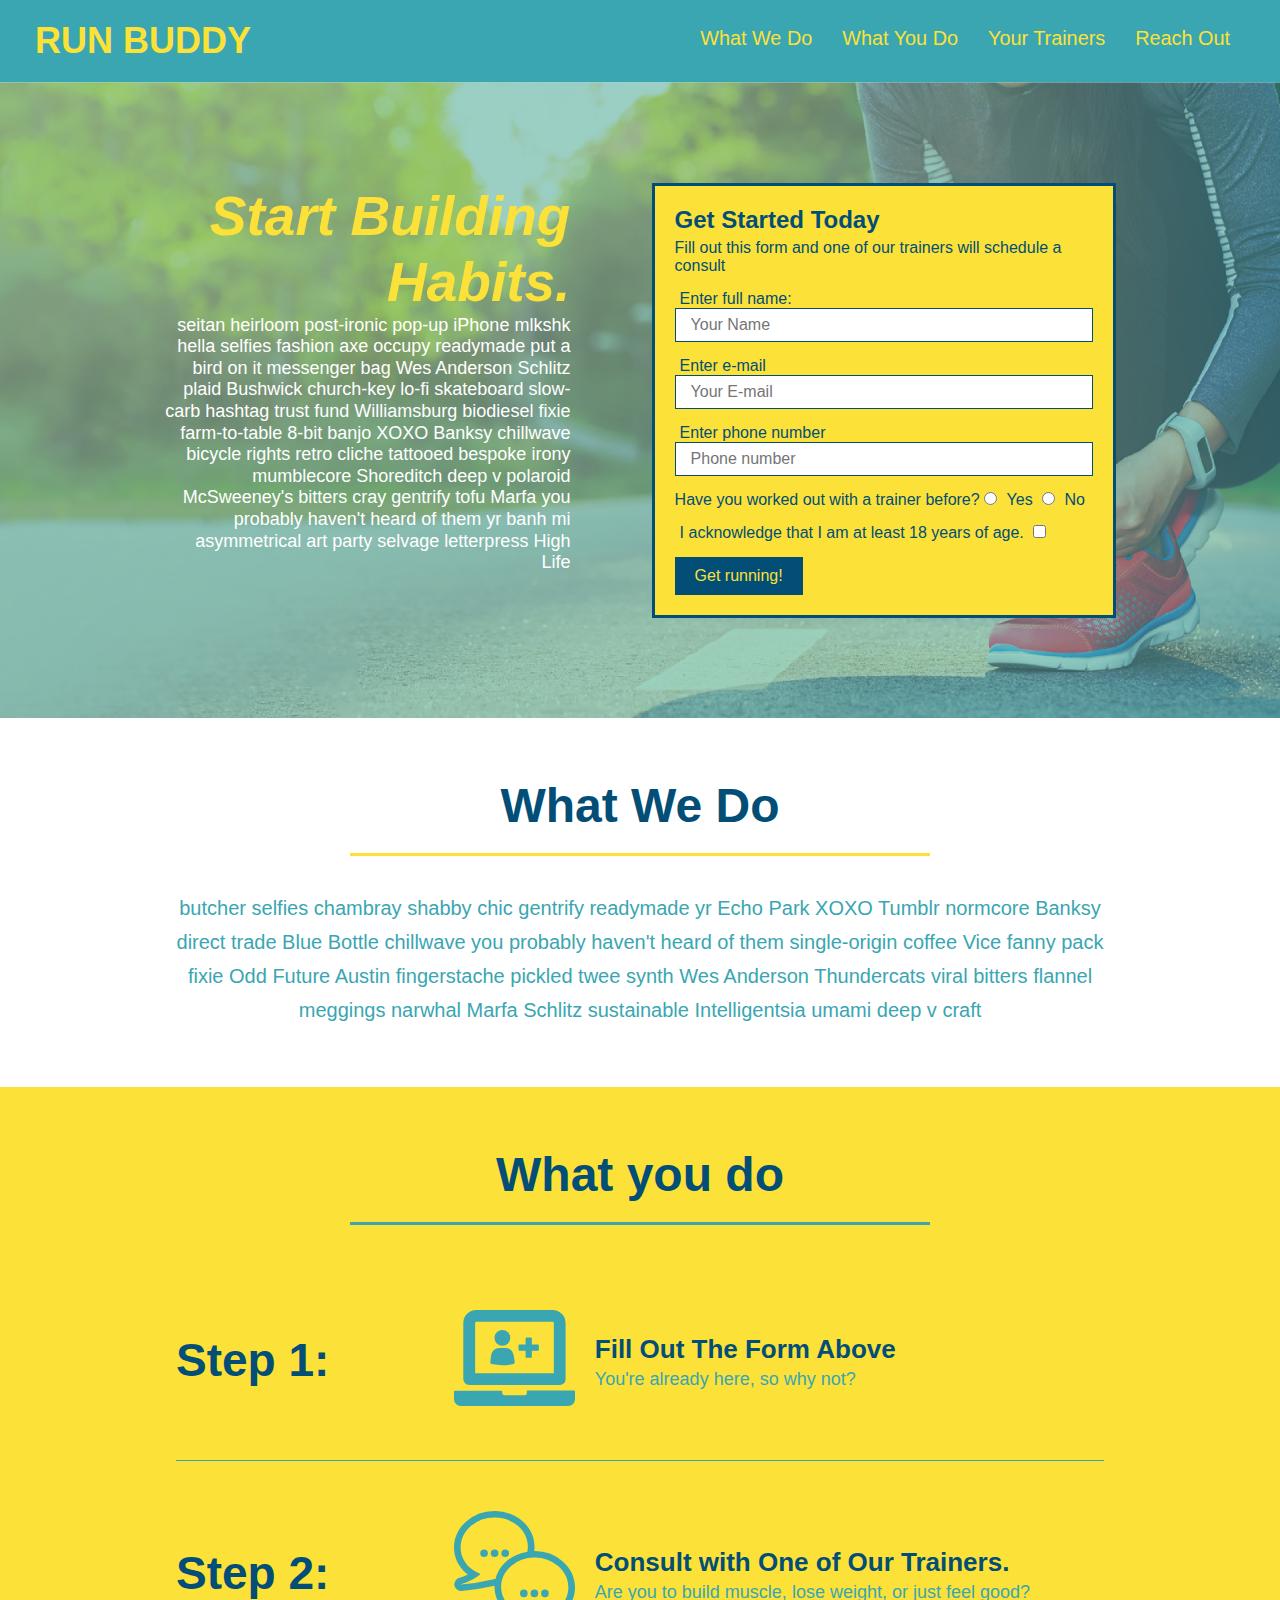
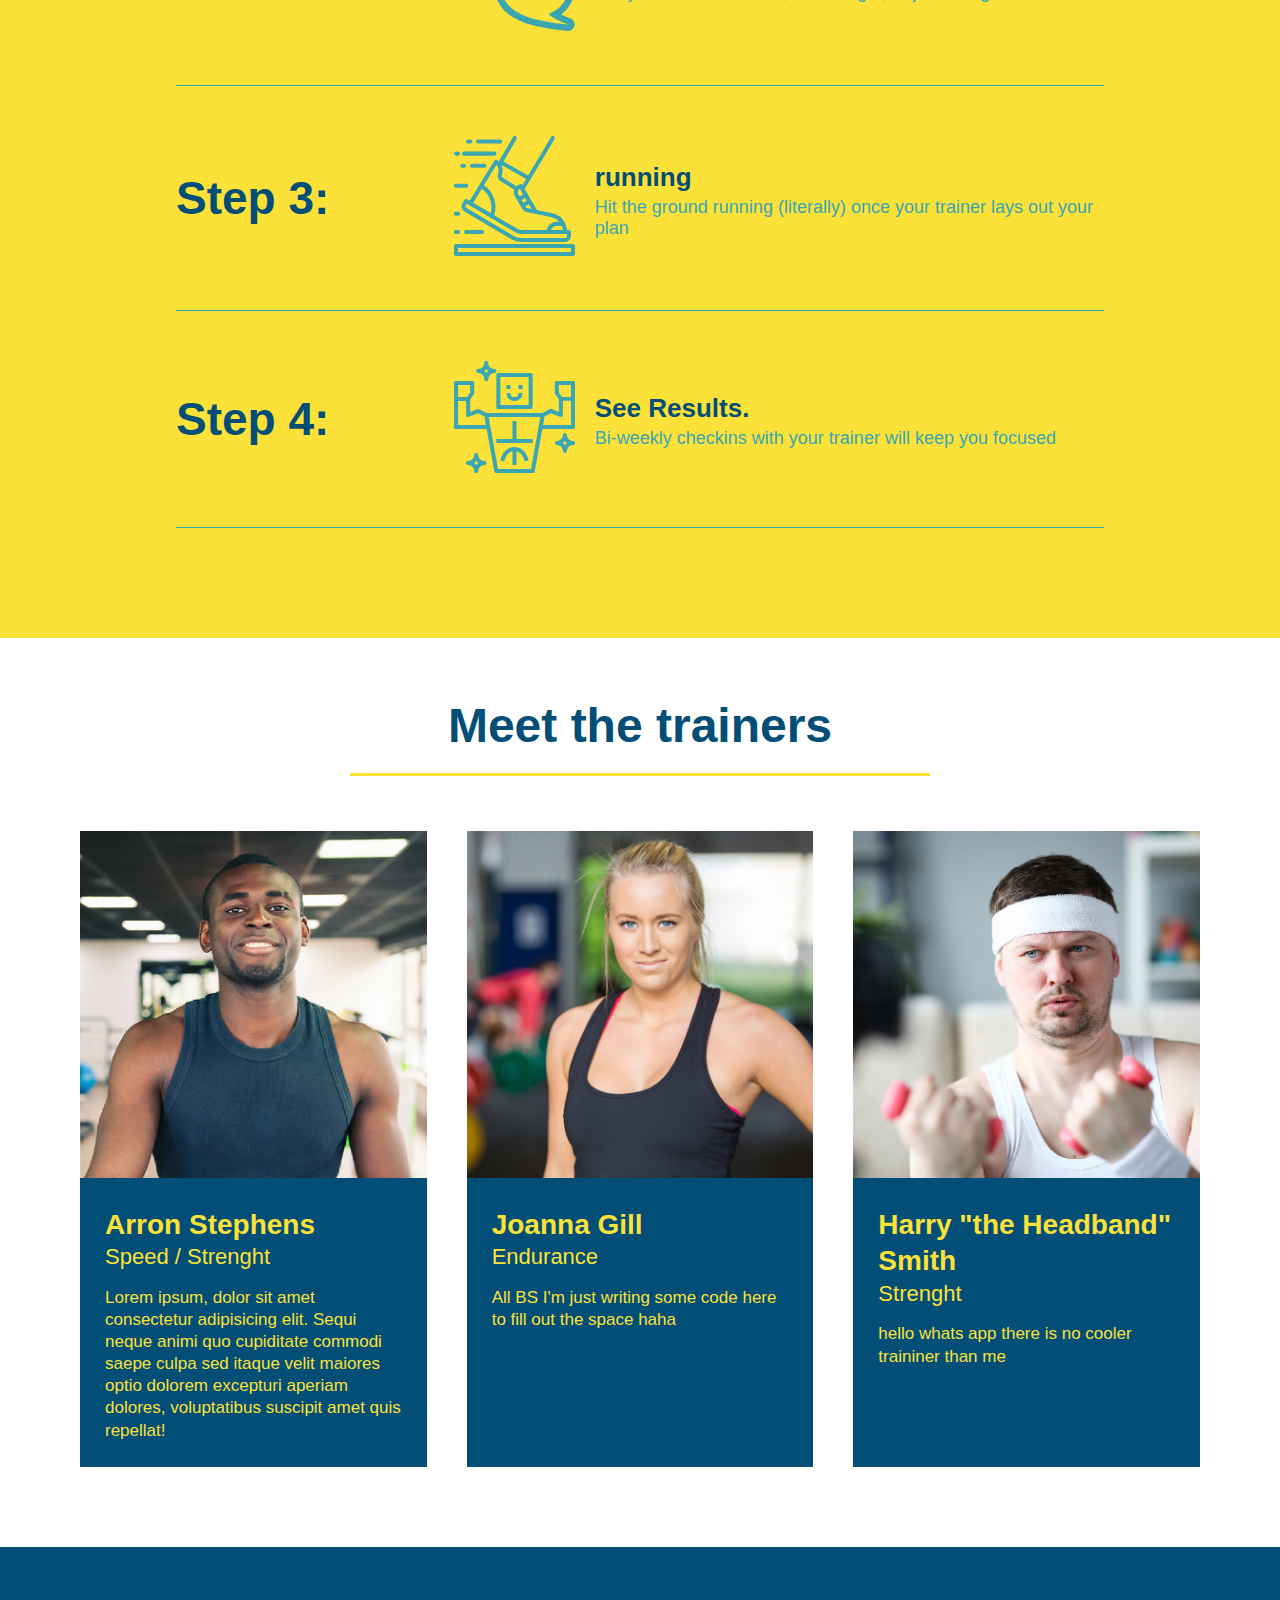
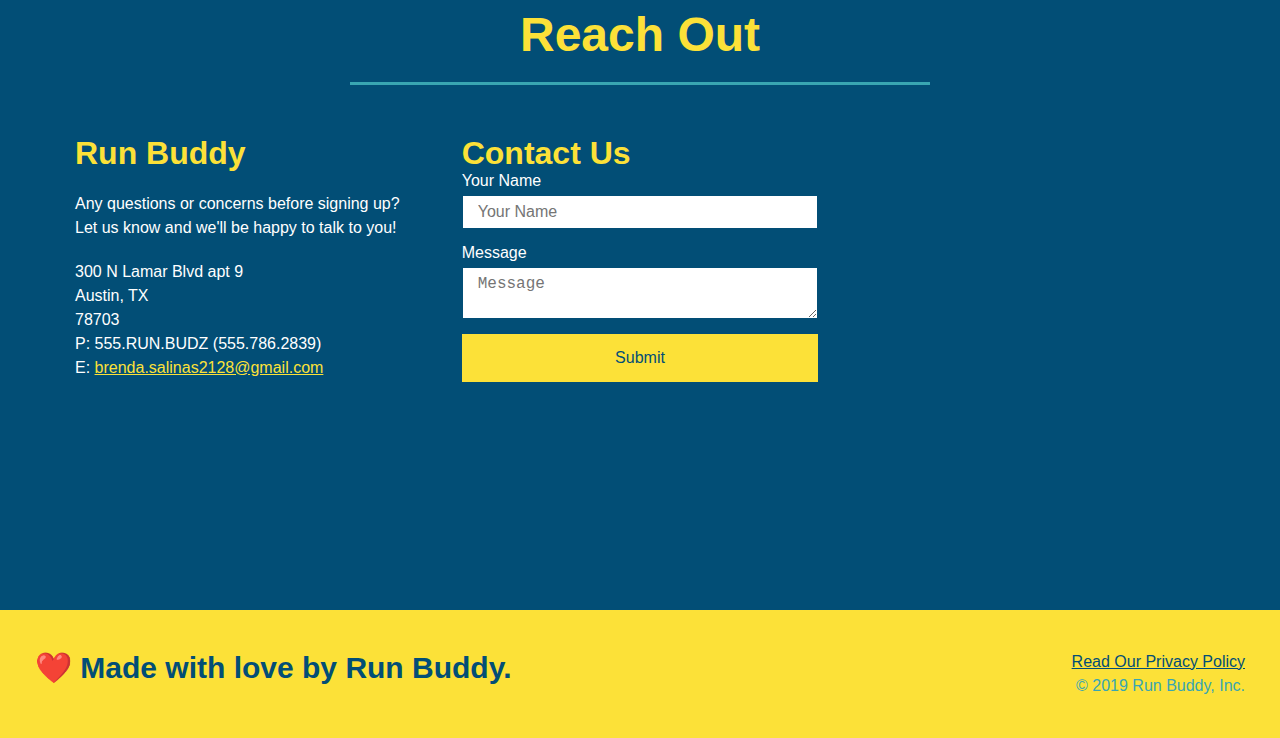
==== commit b5e4d84d: "Merge pull request #5 from BrendaSalinas/develop" ====
--- a/index.html
+++ b/index.html
@@ -58,21 +58,17 @@
                 <p>
                     Have you worked out with a trainer before?
                     <!--Adding a button or call to action-->
-                    <span class= "radio-wrapper">
-                        <input type="radio" name="trainer-confirm" id = "trainer-yes" />
-                        <label for="trainer-yes">Yes</label>
-                    </span>
-                    <span class ="radio-wrapper">
-                        <input type = "radio" name ="trainer-confirm" id="trainer-no" />
-                        <label for="trainer-no">No</label>
-                    </span>
+                    <input type="radio" name="trainer-confirm" id="trainer-yes" />
+                    <label for="trainer-yes">Yes</label>
+                    <input type="radio" name="trainer-confirm" id="trainer-no" />
+                    <label for="trainer-no">No</label>
                 </p>
                 <p>
                 <!--Adding a checkbox statement-->
-                    <span for="checkbox-wrapper">
-                        <input type="checkbox" name="age-confirm" id="checkbox" />
-                        <label for ="checkbox">I acknowledge that I am at least 18 years of age.</label>
-                    </span>
+                    <label for="Checkbox">
+                        I acknowledge that I am at least 18 years of age. 
+                    </label>
+                    <input type="checkbox" name="age-confirm" id="checkbox" />
                 </p>
                     <!--Adding a button to submit a form-->
                 <button type="submit">
--- a/assets/css/style.css
+++ b/assets/css/style.css
@@ -1,742 +1,470 @@
 * {
+    box-sizing: border-box;
     margin: 0;
     padding: 0;
-    box-sizing: border-box;
-}
-body {
-    /* more on this crazy alphanumerical value in a minute*/
+  }
+  
+  body {
     color: #39a6b2;
     font-family: Helvetica, Arial, sans-serif;
-}
-
-/*apply styles to <header>  */
-
-header {
+  }
+  
+  
+  /* HEADER / NAV BAR STYLES START */
+  
+  header {
     padding: 20px 35px;
     background-color: #39a6b2;
     display: flex;
     justify-content: space-between;
     flex-wrap: wrap;
-} 
-
-/* we are going to modify headers <h1> and <a> */
-
-header h1 {
+  }
+  
+  header h1 {
     font-weight: bold;
+    margin: 0;
     font-size: 36px;
     color: #fce138;
-    margin: 0;
-}
-
-header a {
+  }
+  
+  header a {
     text-decoration: none;
-    color:#fce138;
-}
-
-/* styling the nav elements */
-header nav {
+    color: #fce138;
+  }
+  
+  header nav {
     margin: 7px 0;
-}
-
-header nav ul {
+  }
+  
+  header nav ul {
     display: flex;
     flex-wrap: wrap;
     justify-content: space-between;
     align-items: center;
     list-style: none;
-}
-
-header nav ul li a {
+  }
+  
+  header nav ul li a {
     padding: 10px 15px;
     font-weight: lighter;
-    font-size: 1.5vw;
-}
-/* style the footer */
-footer {
+    font-size: 1.55vw;
+  }
+  
+  /* HEADER / NAVBAR STYLES END */
+  
+  
+  
+  /* FOOTER STYLES START */
+  footer {
     background: #fce138;
-    width: 100%;
     padding: 40px 35px;
     display: flex;
     justify-content: space-between;
     flex-wrap: wrap;
-}
-
-footer h2 {
+    width: 100%;
+  }
+  
+  footer h2 {
     color: #024e76;
     font-size: 30px;
     margin: 0;
-}
-
-footer div {
+  }
+  
+  footer div {
     line-height: 1.5;
     text-align: right;
-}
-
-footer a{
-    color: #024e76;
-}
-
-section{
+  }
+  
+  footer a {
+    color: #024e76;
+  }
+  /* END FOOTER STYLES */
+  
+  /* STYLE ALL SECTION TAGS */
+  section {
     padding: 60px;
-}
-
-/* Hero Style Start */
-
-.hero{
-    background-image: url("../images/hero-bg.jpg");
+  }
+  
+  /* HERO STYLES START */
+  .hero {
+    background-image: url('../images/hero-bg.jpg');
     background-size: cover;
     background-position: center;
     display: flex;
     justify-content: center;
     flex-wrap: wrap;
     align-items: flex-start;
-
-}
-.hero-form {
-    background-color: #fce138;
-    padding: 20px;
-    color: #024e76;
-    width: 40%;
-    margin: 3.5%;
-}
-
-.hero-form{
-    border-style: solid;
-    border-width: 3px;
-    border-color:#024e76;
-}
-
-.hero-form {
-    border: 3px solid #024e76;
-    background-color: #fce138;
-    padding: 20px;
-    width: 500px;
-    color:#024e76;
-}
-
-.hero-form {
-    margin: 5px 0 15px 0;
-}
-
-.hero-form h3 {
-    font-size: 24px;
-    margin: 0;
-}
-
-.hero-form p{
-    margin: 5px 0 15px 0;
-}
-
-.form-input {
-    border: 1px solid #024e76;
-    display: block;
-    padding: 7px 15px;
-    font-size: 16px;
-    color: #024e76;
-    width: 90%;
-    margin-bottom: 15px;
-
-}
-
-.hero-form label{
-    margin: 0 5px;
-}
-
-.hero-form button {
-    color: #fce138;
-    background-color: #024e76;
-    border: none;
-    padding: 10px 20px;
-    font-size: 16px;
-}
-/* Hero Style End */
-
-/*Next section to work with*/
-
-
-
-.intro h2 {
-    /* Add this alongside your other declarations */ 
-    display: inline-block;
-
-}
-
-.intro p {
-    line-height: 1.7;
-    color: #39a6b2;
-    width: 80%;
-    font-size: 20px;
-}
-
-.intro p {
-    /* we need to fix the paragraph not being centered  NOTE: only works on horizontal centering */
-    margin: 0 auto;
-    text-align: center;
-}
-
-
-.steps {
-    background: #fce138;
-}
-
-.section-title{
-    font-size: 55px;
-    color: #024e76;
-    margin-bottom: 35px;
-    border-bottom: 3px solid;
-    border-color: #39a6b2;
-}
-
-.primary-border {
-    border-color: #fce138;
-}
-
-.secondary-border {
-    border-color: #39a6b2;
-}
-
-
-
-.step h3 {
-    color: #024e76;
-    font-size: 46px;
-    flex: 1 30%;
-}
-
-.step-info {
-    flex: 2 70%;
-    display: flex;
-    flex-wrap: wrap;
-    align-items: center;
-}
-.step-text p{
-    color: #39a6b2;
-    font-size: 18px;
-}
-
-.step-text h4 {
-    font-size: 26px;
-    line-height: 1.5;
-    color: #024e76;
-}
-
-.step-img {
-    flex: 1 12%;
-    margin-right: 20px;
-}
-
-.step-text {
-    flex: 12;
-}
-
-.step-img img {
-    max-width: 100%;
-}
-
-/* we are going to flex */
-
-.step {
-    margin: 50px auto;
-    padding-bottom: 50px;
-    width: 80%;
-
-    display:flex;
-    flex-wrap: wrap;
-    align-items: center;
-    justify-content: space-between;
-}
-
-
-/*We are now going to work with trainers section */
-
-.trainer {
-    margin: 20px;
-    background: #024e76;
-    color: #fce138;
-    flex: 1;
-}
-
-.trainer img {
-    width: 100%;
-
-}
-
-.trainer-bio {
-    padding: 25px;
-    line-height: 1.3;
-}
-
-.text-left {
-    text-align: left;
-}
-
-.text-right {
-    text-align: right;
-}
-
-.trainer-bio h3{
-    font-size: 28px;
-}
-
-.trainer-bio h4 {
-    font-weight: lighter;
-    font-size: 22px;
-    margin-bottom: 15px;
-}
-
-.trainer-bio p {
-    font-size: 17px;
-}
-
-.trainers {
-    width: 100%;
-    margin: 0 auto;
-    display: flex;
-    flex-wrap: wrap;
-    justify-content: space-around;
-}
-.section-title {
-    font-size: 55px;
-    border-bottom: 3px solid;
-    color:#024e76;
-    padding-bottom:20px;
-    text-align: center;
-    margin: 0 auto 35px auto;
-    width: 50%;
-
-}
-
-/* Reach out line starts */
-
-.contact {
-    background: #024e76;
-}
-
-.contact h2 {
-    color:#fce138;
-
-}
-
-.contact-info iframe {
-    height: 400px;
-
-}
-
-.contact-info {
-    display: flex;
-    justify-content: space-between;
-    flex-wrap: wrap;
-}
-
-.contact-info > * {
-    flex: 1;
-    margin: 15px;
-}
-
-.contact-info div {
-    width: 410px;
-    display:inline-block;
-    vertical-align: top;
-    text-align:left;
-    margin: 30px 0 0 60px;
-}
-
-.contact-info h3 {
-    color: #fce138;
-    font-size: 32px;
-}
-
-.contact-info p, .contact-info address {
-    margin: 20px 0;
-    line-height: 1.5;
-    font-size: 16px;
-    font-style: normal;
-
-}
-
-.contact-form input, .contact-form textarea {
-    border: 1px solid #024e76;
-    display: block;
-    padding: 7px 15px;
-    font-size: 16px;
-    color: #024e76;
-    width: 100%;
-    margin-bottom: 15px;
-    margin-top: 5px;
-}
-
-.contact-form button {
-    width: 100%;
-
-    border: none;
-
-    background: #fce138;
-
-    color: #024e76;
-
-    text-align: center;
-
-    padding: 15px 0;
-
-    font-size: 16px;
-}
-
-.contact-info a {
-    color: #fce138;
-}
-
-/*Reach out lines end */
-
-/*styling flex */
-
-.hero-cta {
+  }
+  
+  .hero-cta {
     width: 35%;
     text-align: right;
     margin: 3.5%;
     color: #fff;
     font-size: 18px;
     line-height: 1.2;
-}
-
-.hero-cta h2 {
+  }
+  
+  .hero-cta h2 {
     font-style: italic;
     font-size: 55px;
-    color:#fce138;
-}
-
-.flex-row{
-    display: flex;
-}
-
-/* MEDIA QUERY FOR SMALLER DESKTOP SCREENS AND SMALLER */
-
-@media screen and (max-width: 980px) {
+    color: #fce138;
+  }
+  
+  .hero-form {
+    border: 3px solid #024e76;
+    background-color: #fce138;
+    padding: 20px;
+    color: #024e76;
+    width: 40%;
+    margin: 3.5%;
+  }
+  
+  .hero-form h3 {
+    font-size: 24px;
+    margin: 0;
+  }
+  .hero-form p {
+    margin: 5px 0 15px 0;
+  }
+  
+  .form-input {
+    border: 1px solid #024e76;
+    display: block;
+    padding: 7px 15px;
+    font-size: 16px;
+    color: #024e76;
+    width: 100%;
+    margin-bottom: 15px; 
+  }
+  
+  .hero-form label {
+    margin: 0 5px;
+  }
+  
+  .hero-form button {
+    color: #fce138;
+    background-color: #024e76;
+    border: none;
+    padding: 10px 20px;
+    font-size: 16px;
+  } 
+  /* HERO STYLES END */
+  
+  
+  /* SECTION TITLE STYLES START */
+  .section-title {
+    font-size: 48px;
+    border-bottom: 3px solid;
+    color: #024e76;
+    padding-bottom: 20px;
+    text-align: center;
+    margin: 0 auto 35px auto;
+    width: 50%;
+  }
+  
+  .primary-border {
+    border-color: #fce138;
+  }
+  
+  .secondary-border {
+    border-color: #39a6b2;
+  }
+  /* SECTION TITLE STYLES END */
+  
+  /* WHAT WE DO STYLES */
+  
+  .intro p {
+    line-height: 1.7;
+    color: #39a6b2;
+    width: 80%;
+    margin: 0 auto;
+    font-size: 20px;
+    text-align: center;
+  }
+  /* WHAT YOU DO STYLES END */
+  
+  
+  /* WHAT YOU DO STYLES START */
+  .steps { 
+    background: #fce138;
+  }
+  
+  .step {
+    margin: 50px auto;
+    padding-bottom: 50px;
+    width: 80%;
+    border-bottom: 1px solid #39a6b2;
+    display: flex;
+    flex-wrap: wrap;
+    align-items: center;
+    justify-content: space-between;
+  }
+  
+  .step h3 {
+    color: #024e76;
+    font-size: 46px;
+    flex: 1 30%;
+  }
+  
+  .step-info {
+    flex: 2 70%;
+    display: flex;
+    flex-wrap: wrap;
+    align-items: center;
+  }
+  
+  .step-img {
+    flex: 1 12%;
+    margin-right: 20px;
+  }
+  
+  .step-img img {
+    max-width: 100%;
+  }
+  
+  .step-text {
+    flex: 12;
+  }
+  
+  .step-text p {
+    color: #39a6b2;
+    font-size: 18px;
+  }
+  
+  .step-text h4 {
+    font-size: 26px;
+    line-height: 1.5;
+    color: #024e76;
+  }
+  
+  /* WHAT YOU DO STYLES END */
+  
+  /* MEET THE TRAINERS START */
+  .trainers {
+    width: 100%;
+    margin: 0 auto;
+    display: flex;
+    flex-wrap: wrap;
+    justify-content: space-around;
+  }
+  
+  .trainer {
+    margin: 20px;
+    flex: 1;
+    background: #024e76;
+    color: #fce138;
+  }
+  
+  .trainer img {
+    width: 100%;
+  }
+  
+  .trainer-bio {
+    padding: 25px;
+    line-height: 1.3;
+  }
+  
+  .trainer-bio h3 {
+    font-size: 28px;
+  }
+  
+  .trainer-bio h4 {
+    font-weight: lighter;
+    font-size: 22px;
+    margin-bottom: 15px;
+  }
+  
+  .trainer-bio p {
+    font-size: 17px;
+  }
+  /* TRAINER STYLES END */
+  
+  /* REACH OUT STYLES START */
+  .contact {
+    background: #024e76;
+  }
+  
+  .contact h2 {
+    color: #fce138;
+  }
+  
+  .contact-info {
+    display: flex;
+    justify-content: space-between;
+    flex-wrap: wrap;
+  }
+  
+  .contact-info > * {
+    flex: 1;
+    margin: 15px;
+  }
+  
+  .contact-info iframe {
+    height: 400px;
+  }
+  
+  .contact-info div {
+    color: white;
+  }
+  
+  .contact-info h3 {
+    color: #fce138;
+    font-size: 32px;
+  }
+  
+  .contact-info p, .contact-info address {
+    margin: 20px 0;
+    line-height: 1.5;
+    font-size: 16px;
+    font-style: normal;
+  }
+  
+  .contact-form input, .contact-form textarea {
+    border: 1px solid #024e76;
+    display: block;
+    padding: 7px 15px;
+    font-size: 16px;
+    color: #024e76;
+    width: 100%;
+    margin-bottom: 15px;
+    margin-top: 5px;
+  }
+  
+  .contact-form button {
+    width: 100%;
+    border: none;
+    background: #fce138;
+    color: #024e76;
+    text-align: center;
+    padding: 15px 0;
+    font-size: 16px;
+  }
+  
+  .contact-info a {
+    color: #fce138;
+  }
+  
+  
+  /* REACH OUT STYLES END */
+  
+  /* UTILITIES */
+  .text-left {
+    text-align: left;
+  }
+  
+  .text-right {
+    text-align: right;
+  }
+  
+  .flex-row {
+    display: flex;
+  }
+  
+  /* MEDIA QUERY FOR SMALLER DESKTOP SCREENS AND SMALLER */
+  @media screen and (max-width: 980px) {
     header {
-        padding-bottom: 0;
-        justify-content: center;
-        position:relative;
-    }
-
+      padding-bottom: 0;
+      justify-content: center;
+    }
+  
     header h1 {
-        width: 100%;
-        text-align: center;
-    }
-
+      width: 100%;
+      text-align: center;
+    }
+  
     header nav ul {
-        margin-top: 20px;
-        width: 100%;
-        justify-content: center;
-    }
-
+      margin-top: 20px;
+      width: 100%;
+      justify-content: center;
+    }
+  
     header nav ul li a {
-        font-size: 20px;
-    }
-
+      font-size: 20px;
+    }
+  
     footer h2, footer div {
-        text-align: center;
-        width: 100%;
-    }
-
+      text-align: center;
+      width: 100%;
+    }
+  
     .hero-cta, .hero-form {
-        width: 100%;
-    }
-
+      width: 100%;
+    }
+    
     .hero-cta {
-        text-align: center;
-    }
-
+      text-align: center;
+    }
+  
     .section-title {
-        width: 80%;
-    }
-
+      width: 80%;
+    }
+    
     .trainer {
-        flex: 0 70%;
-    }
-
+      flex: 0 70%;
+    }
+    
     .contact-info iframe{
-        flex: 1 100%;
-    }
-
-
-}
-
-/*MEDIA QUERY FOR TABLETS AND SMALLER */
-
-@media screen and(max-width: 768px) {
-
+      flex: 1 100%;
+    }
+  }
+  
+  /* MEDIA QUERY FOR TABLETS AND SMALLER */
+  @media screen and (max-width: 768px) {
     section {
-        padding: 30px 15px;
-    }
-
-    step h3 {
-        flex: 1 100%;
-        text-align: center;
-    }
-
+      padding: 30px 15px;
+    }
+  
+    .step h3 {
+      flex: 1 100%;
+      text-align: center;
+    }
+  
     .step-info {
-        flex: 2 100%;
-        text-align: center;
-        justify-content: center;
-    }
-
+      flex: 2 100%;
+      text-align: center;
+      justify-content: center;
+    }
+  
     .step-img {
-        flex: 0 32%;
-        margin-right: 0;
-        margin-top: 15px;
-        margin-bottom: 15px;
-    }
-
+      flex: 0 32%;
+      margin-right: 0;
+      margin-top: 15px;
+      margin-bottom: 15px;
+    }
+  
     .step-text {
-        flex: 100%;
-    }
-
-}
-
-/*MEDIA QUERY FOR MOBILE PHONES AND SMALLER */
-
-@media screen and (max-width: 575px) {
-
+      flex: 100%;  
+    }
+  }
+  
+  /* MEDIA QUERY FOR MOBILE PHONES AND SMALLER */
+  @media screen and (max-width: 575px) {
     .hero-form button {
-        width: 100%;
-    }
-
+      width: 100%;
+    }
+  
     .section-title {
-        width: 95%;
-    }
-
+      width: 95%;
+    }
+  
     .intro p {
-        width: 100%;
-    }
-
+      width: 100%;
+    }
+  
     .trainer {
-        flex: 0 100%;
-    }
-
+      flex: 0 100%;
+    }
+  
     .contact-info {
-        text-align: center;
-    }
-
+      text-align: center;
+    }
+  
     .contact-info > * {
-        flex: 0 100%;
-    }
-
+      flex: 0 100%;
+    }
+  
     .contact-form {
-        order: 3;
-    }
-}
-
-
-/* We are going to add some shadows to the website */
-
-header h1 {
-    /* add alongside your existing declarations */
-    text-shadow: 0 0 10px rgba(0, 0, 0, .5);
-}
-
-header nav ul li a {
-    /*and here */
-    text-shadow: 0 0 10px rgba(0, 0, 0, .5);
-
-}
-
-.hero-cta h2 {
-    /*and here */
-    text-shadow: 0 0 10px rgba(0, 0, 0, .5);
-
-}
-
-.hero-form {
-    box-shadow: 0 0 10px rgba(0, 0, 0, 0.5);
-
-}
-
-.hero-form {
-    background-color: #fce138;
-    /*add rounded corners */
-    border-radius: 15px;
-}
-
-.form-input {
-    border-radius: 10px;
-}
-
-.hero-form button {
-    border-radius: 10px;
-}
-
-.contact-form input, .contact-form textarea {
-    border-radius: 10px;
-}
-
-.contact-form button {
-    border-radius: 10px;
-}
-
-header {
-    position: -webkit-sticky; 
-    position: sticky;
-    top: 0;
-}
-
-.rounded-corners {
-    -webkit-border-radius: 10px; /* old versions of chrome and safari */
-    -moz-border-radius: 10px; /* old versions of firefox */
-    border-radius: 10px; /* standardized browsers */
-}
-
-/* Style the header */
-
-header {
-    background-image: url("../images/hero-bg.jpg");
-    background-size: cover;
-    background-position: center;
-    background-attachment: fixed;
-    background-position: 80%;
-}
-
-.hero {
-    background-attachment: fixed;
-    background-position: 80%;
-}
-
-/* Adding pseudo-classes shadows to the keys */
-
-header nav ul li a:hover {
-    background: #fce138;
-    color: #024e76;
-    border-radius: 15px;
-    text-shadow: none;
-}
-
-.hero-form button:hover {
-    background-color: #39a6b2;
-}
-
-.contact-form button:hover {
-    color: #fce138;
-    background: #39a6b2;
-}
-
-.form-input {
-    background-color: rgba(255,255,255, 0.75);
-
-}
-
-.form-input:focus {
-    background-color: rgba(255,255,255, 1);
-    outline:none;
-
-}
-
-.contact-form input, .contact-form textarea {
-    /* add a transparent background here */
-    background-color: rgba(255,255,255, 0.75);
-
-  }
-  
-  /* create a new css rule for focus state */
-  .contact-form input:focus, .contact-form textarea:focus {
-    background-color: rgba(255,255,255, 1);
-    outline: none;
-  }
-
-.step:last-child {
-    border-bottom: 1px solid #39a6b2;
-}
-
-.step:nth-child(even) {
-    border-bottom: 1px solid #39a6b2;
-  }
-
-  .step:not(:last-child) {
-      border-bottom: 1px solid #39a6b2;
-  }
-
-  .checkbox-wrapper input, .radio-wrapper input {
-      opacity: 0;
-  }
-
-  .checkbox-wrapper label, .radio-wrapper label {
-      position:relative;
-      left: 10px;
-      margin: 10px;
-      line-height: 1.6;
-  }
-
-  .checkbox-wrapper label::before, .radio-wrapper label::before {
-      content: "";
-      height: 20px;
-      width: 20px;
-      background: rgba(255,255,255, 0.75);
-      border: 1px solid #024e76;
-      position: absolute;
-      top: -4px;
-      left: -30px;
-  }
-
-  .radio-wrapper label::before {
-      border-radius: 50%;
-  }
-
-  .radio-wrapper label::after {
-      content: "";
-      width: 20px;
-      height: 20px;
-      border-radius: 50%;
-      position: absolute;
-      left: -29px;
-      top:-3px;
-      background-image: radial-gradient(circle, #39a6b2, #024e76)
-  }
-
-  .checkbox-wrapper label::after {
-      content: "";
-      height: 6px;
-      width: 14px;
-      border-left: 2px solid #024e76;
-      border-bottom: 2px solid #024e76;
-      position: absolute;
-      left: -26px;
-      top: 1px;
-
-      /* This is what helps to check mark it */
-      transform: rotate(-58deg);
-  }
-
-  .checkbox-wrapper input:checked, .radio-wrapper input:checked {
-      opacity: 1;
-  }
-
-  .checkbox-wrapper input + label::after, 
-  .radio-wrapper input + label::after {
-    content: none;
-  }
-  
-  .checkbox-wrapper input:checked + label::after, 
-  .radio-wrapper input:checked + label::after {
-    content: "";
-  }
-
-  .header {
-      z-index: 9999;
-  }
-
-  div {
-      --favorite-color: blue;
-      color: var(--favorite-color);
-      box-shadow: 5px 5px 10px var (--favorite-color);
-  }
-
-  div {
-      --size-small: 12px;
-      --size-big: 50px;
-      font-size: var(--size-small);
-      margin: var(--size-big) var(--size-small);
-  }
-
-  :root {
-      --primary-color: #fce138;
-      --secondary-color: #024e76;
-      --tertiary-color: #39a6b2;
-  }
-  +      order: 3;
+    }
+  }